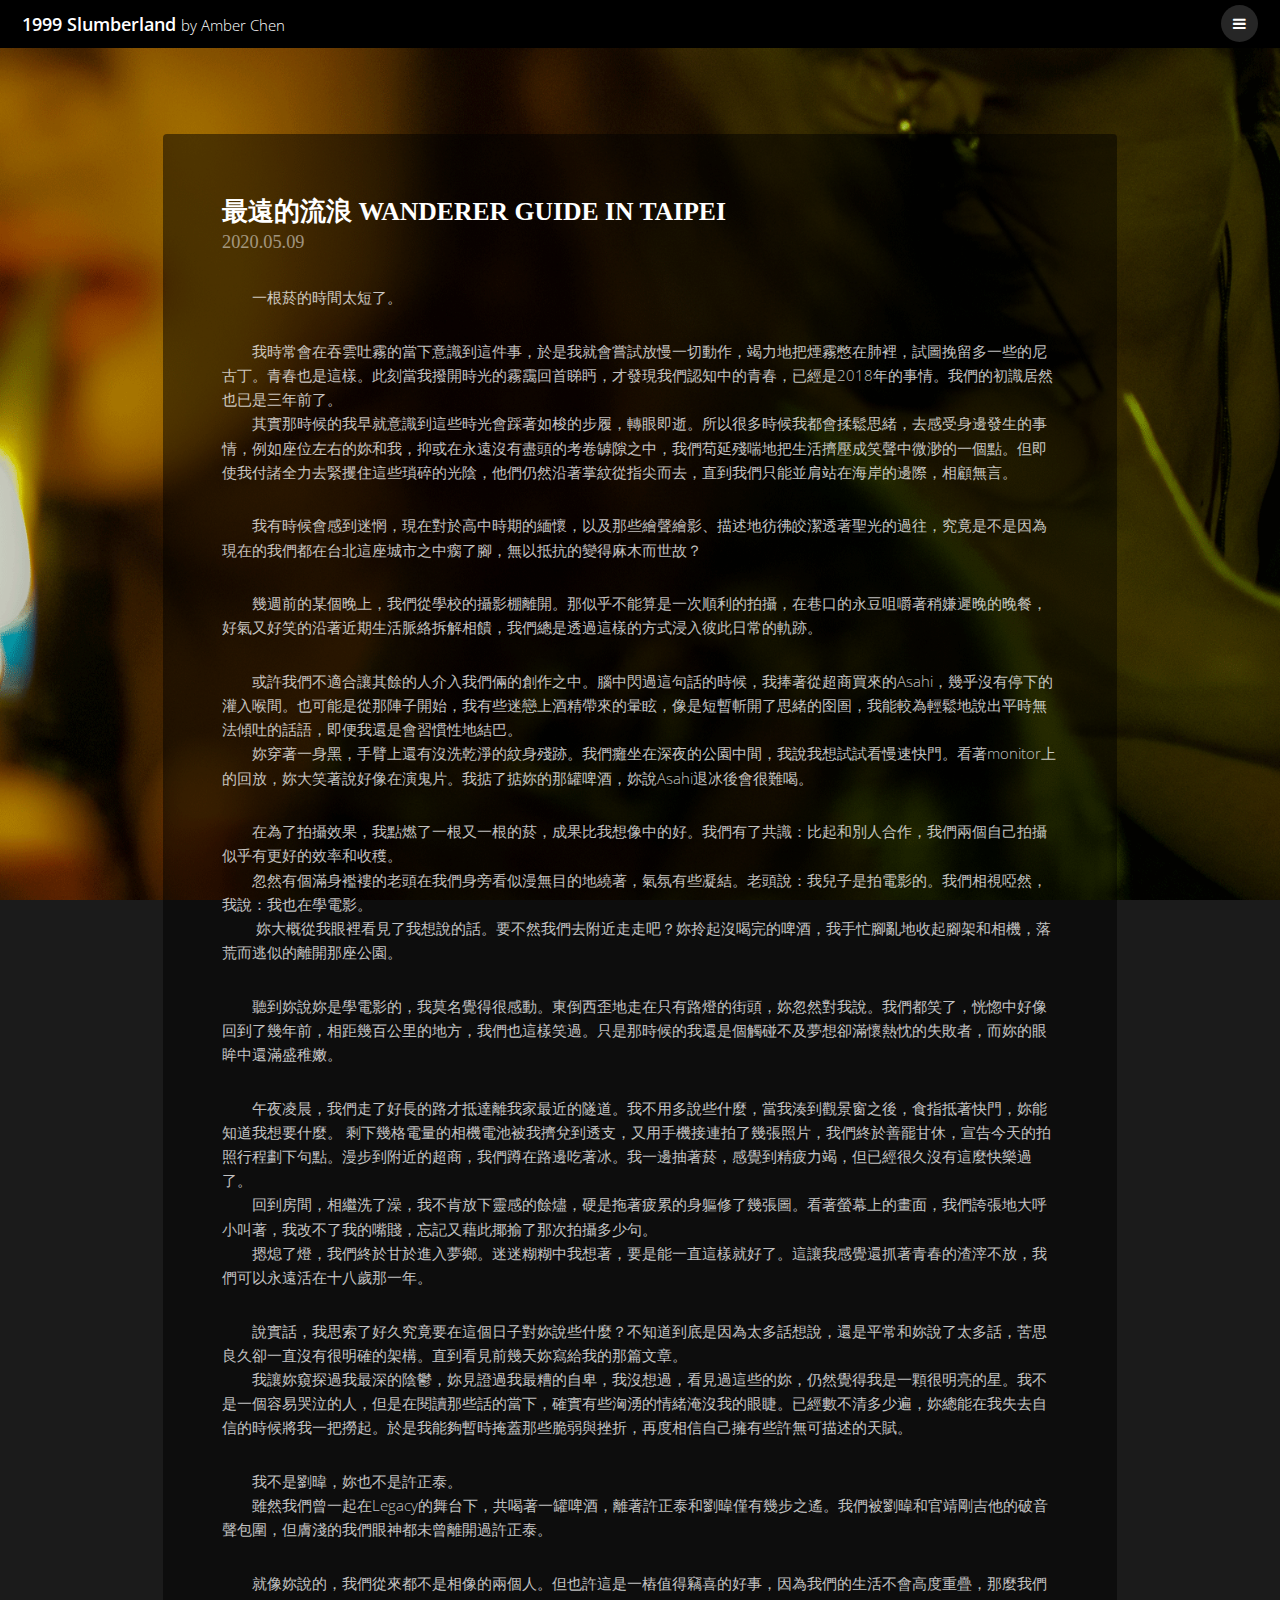
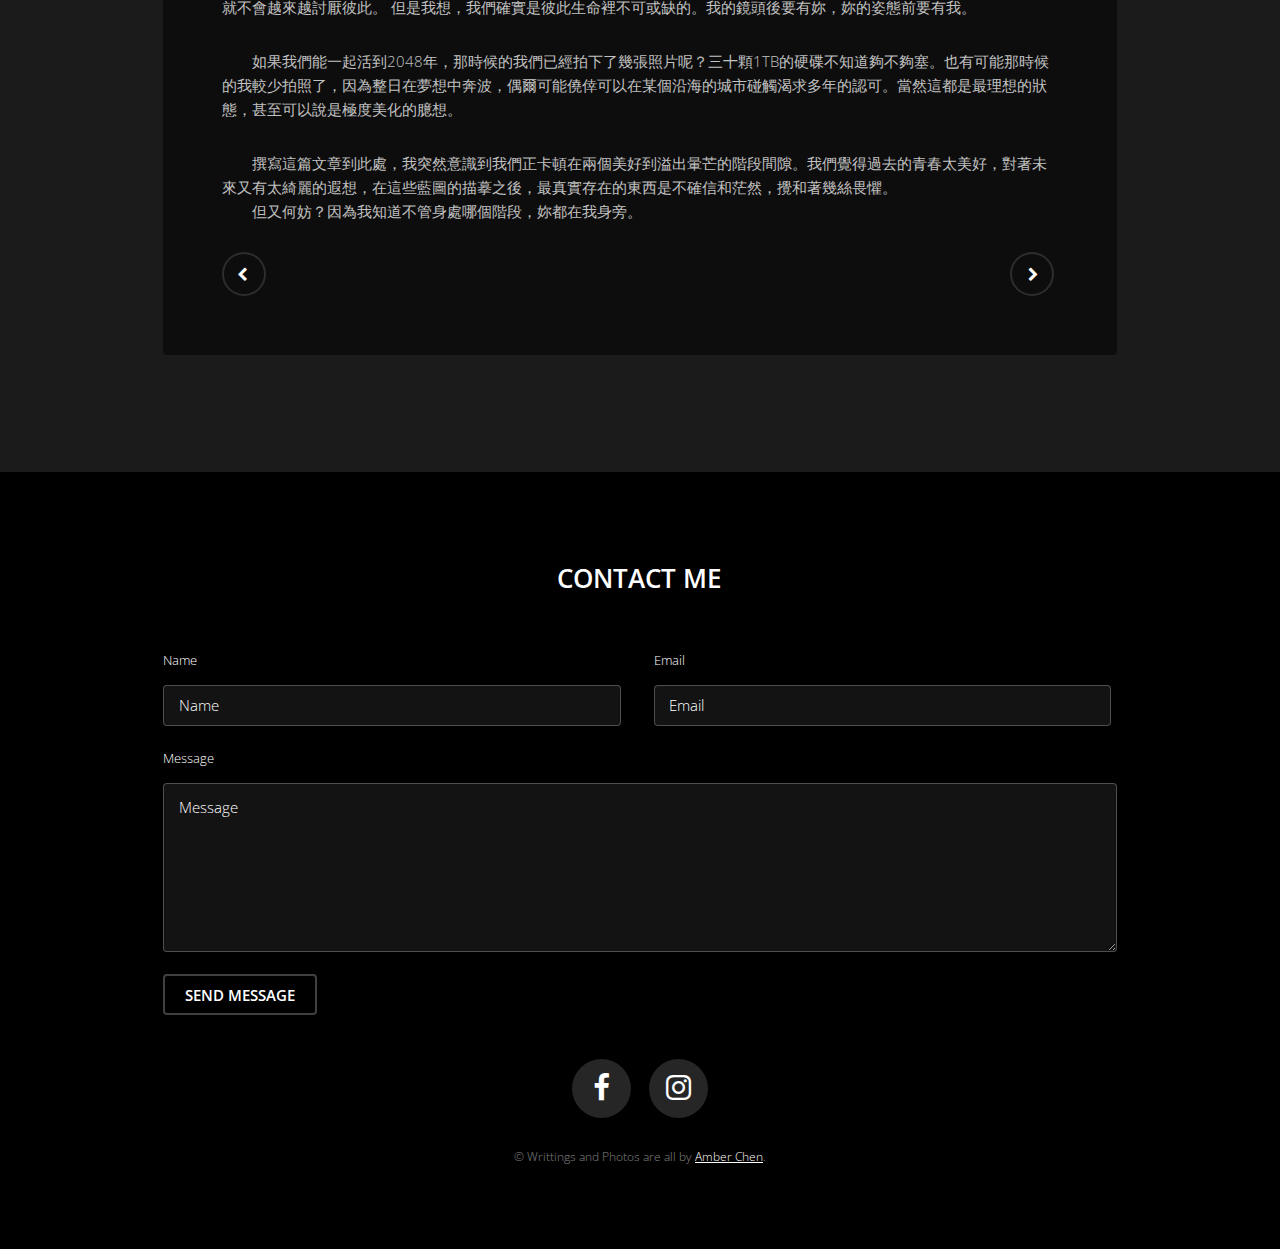
==== generic2.html @ b106631e "Add files via upload" ====
<!DOCTYPE HTML>
<!--
	Road Trip by TEMPLATED
	templated.co @templatedco
	Released for free under the Creative Commons Attribution 3.0 license (templated.co/license)
-->
<html>
	<head>
		<title>最遠的流浪  Wanderer Guide In Taipei - 1999 Slumberland</title>
		<meta charset="utf-8" />
		<meta name="viewport" content="width=device-width, initial-scale=1" />
		<link rel="stylesheet" href="assets/css/main.css" />
	</head>
	<body class="subpage">

		<!-- Header -->
			<header id="header" class="alt">
				<div class="logo"><a href="index.html">1999 Slumberland <span>by Amber Chen</span></a></div>
				<a href="#menu"><span>Menu</span></a>
			</header>

		<!-- Nav -->
			<nav id="menu">
				<ul class="links">
					<li><a href="index.html">Entrance</a></li>
					<li><a href="generic.html">Murmur</a></li>
					
				</ul>
			</nav>

		<!-- Content -->
		<!--
			Note: To show a background image, set the "data-bg" attribute below
			to the full filename of your image. This is used in each section to set
			the background image.
		-->
			<section id="post" class="wrapper bg-img" data-bg="banner5.jpg">
				<div class="inner">
					<article class="box">
						<header>
							<h2><font face="serif">最遠的流浪  Wanderer Guide In Taipei</font><br></h2>
							<p><font face="serif">2020.05.09</font><br></p>
						</header>
						<div class="content">
							<p>&emsp;&emsp;一根菸的時間太短了。<p>
								<p>&emsp;&emsp;我時常會在吞雲吐霧的當下意識到這件事，於是我就會嘗試放慢一切動作，竭力地把煙霧憋在肺裡，試圖挽留多一些的尼古丁。青春也是這樣。此刻當我撥開時光的霧靄回首睇眄，才發現我們認知中的青春，已經是2018年的事情。我們的初識居然也已是三年前了。
<br>
&emsp;&emsp;其實那時候的我早就意識到這些時光會踩著如梭的步履，轉眼即逝。所以很多時候我都會揉鬆思緒，去感受身邊發生的事情，例如座位左右的妳和我，抑或在永遠沒有盡頭的考卷罅隙之中，我們苟延殘喘地把生活擠壓成笑聲中微渺的一個點。但即使我付諸全力去緊攫住這些瑣碎的光陰，他們仍然沿著掌紋從指尖而去，直到我們只能並肩站在海岸的邊際，相顧無言。</p>

							<p>&emsp;&emsp;我有時候會感到迷惘，現在對於高中時期的緬懷，以及那些繪聲繪影、描述地彷彿皎潔透著聖光的過往，究竟是不是因為現在的我們都在台北這座城市之中瘸了腳，無以抵抗的變得麻木而世故？</p>

							<p>&emsp;&emsp;幾週前的某個晚上，我們從學校的攝影棚離開。那似乎不能算是一次順利的拍攝，在巷口的永豆咀嚼著稍嫌遲晚的晚餐，好氣又好笑的沿著近期生活脈絡拆解相饋，我們總是透過這樣的方式浸入彼此日常的軌跡。
</p>

							<p>&emsp;&emsp;或許我們不適合讓其餘的人介入我們倆的創作之中。腦中閃過這句話的時候，我捧著從超商買來的Asahi，幾乎沒有停下的灌入喉間。也可能是從那陣子開始，我有些迷戀上酒精帶來的暈眩，像是短暫斬開了思緒的囹圄，我能較為輕鬆地說出平時無法傾吐的話語，即便我還是會習慣性地結巴。<br>
&emsp;&emsp;妳穿著一身黑，手臂上還有沒洗乾淨的紋身殘跡。我們癱坐在深夜的公園中間，我說我想試試看慢速快門。看著monitor上的回放，妳大笑著說好像在演鬼片。我掂了掂妳的那罐啤酒，妳說Asahi退冰後會很難喝。</p>

							<p>&emsp;&emsp;在為了拍攝效果，我點燃了一根又一根的菸，成果比我想像中的好。我們有了共識：比起和別人合作，我們兩個自己拍攝似乎有更好的效率和收穫。<br>
&emsp;&emsp;忽然有個滿身襤褸的老頭在我們身旁看似漫無目的地繞著，氣氛有些凝結。老頭說：我兒子是拍電影的。我們相視啞然，我說：我也在學電影。<br>
&emsp;&emsp;
妳大概從我眼裡看見了我想說的話。要不然我們去附近走走吧？妳拎起沒喝完的啤酒，我手忙腳亂地收起腳架和相機，落荒而逃似的離開那座公園。</p>

<p>&emsp;&emsp;聽到妳說妳是學電影的，我莫名覺得很感動。東倒西歪地走在只有路燈的街頭，妳忽然對我說。我們都笑了，恍惚中好像回到了幾年前，相距幾百公里的地方，我們也這樣笑過。只是那時候的我還是個觸碰不及夢想卻滿懷熱忱的失敗者，而妳的眼眸中還滿盛稚嫩。</p>

<p>
&emsp;&emsp;午夜凌晨，我們走了好長的路才抵達離我家最近的隧道。我不用多說些什麼，當我湊到觀景窗之後，食指抵著快門，妳能知道我想要什麼。
剩下幾格電量的相機電池被我擠兌到透支，又用手機接連拍了幾張照片，我們終於善罷甘休，宣告今天的拍照行程劃下句點。漫步到附近的超商，我們蹲在路邊吃著冰。我一邊抽著菸，感覺到精疲力竭，但已經很久沒有這麼快樂過了。<br>
&emsp;&emsp;回到房間，相繼洗了澡，我不肯放下靈感的餘燼，硬是拖著疲累的身軀修了幾張圖。看著螢幕上的畫面，我們誇張地大呼小叫著，我改不了我的嘴賤，忘記又藉此揶揄了那次拍攝多少句。
<br>&emsp;&emsp;摁熄了燈，我們終於甘於進入夢鄉。迷迷糊糊中我想著，要是能一直這樣就好了。這讓我感覺還抓著青春的渣滓不放，我們可以永遠活在十八歲那一年。</p>

<p>
&emsp;&emsp;說實話，我思索了好久究竟要在這個日子對妳說些什麼？不知道到底是因為太多話想說，還是平常和妳說了太多話，苦思良久卻一直沒有很明確的架構。直到看見前幾天妳寫給我的那篇文章。
<br>&emsp;&emsp;我讓妳窺探過我最深的陰鬱，妳見證過我最糟的自卑，我沒想過，看見過這些的妳，仍然覺得我是一顆很明亮的星。我不是一個容易哭泣的人，但是在閱讀那些話的當下，確實有些洶湧的情緒淹沒我的眼睫。已經數不清多少遍，妳總能在我失去自信的時候將我一把撈起。於是我能夠暫時掩蓋那些脆弱與挫折，再度相信自己擁有些許無可描述的天賦。

<p>&emsp;&emsp;我不是劉暐，妳也不是許正泰。
<br>&emsp;&emsp;雖然我們曾一起在Legacy的舞台下，共喝著一罐啤酒，離著許正泰和劉暐僅有幾步之遙。我們被劉暐和官靖剛吉他的破音聲包圍，但膚淺的我們眼神都未曾離開過許正泰。</p>

<p>&emsp;&emsp;就像妳說的，我們從來都不是相像的兩個人。但也許這是一樁值得竊喜的好事，因為我們的生活不會高度重疊，那麼我們就不會越來越討厭彼此。
但是我想，我們確實是彼此生命裡不可或缺的。我的鏡頭後要有妳，妳的姿態前要有我。</p>

<p>&emsp;&emsp;如果我們能一起活到2048年，那時候的我們已經拍下了幾張照片呢？三十顆1TB的硬碟不知道夠不夠塞。也有可能那時候的我較少拍照了，因為整日在夢想中奔波，偶爾可能僥倖可以在某個沿海的城市碰觸渴求多年的認可。當然這都是最理想的狀態，甚至可以說是極度美化的臆想。</p>

<p>&emsp;&emsp;撰寫這篇文章到此處，我突然意識到我們正卡頓在兩個美好到溢出暈芒的階段間隙。我們覺得過去的青春太美好，對著未來又有太綺麗的遐想，在這些藍圖的描摹之後，最真實存在的東西是不確信和茫然，攪和著幾絲畏懼。
<br>&emsp;&emsp;但又何妨？因為我知道不管身處哪個階段，妳都在我身旁。</p>



						</div>
						<footer>
							<ul class="actions">
								<li><a href="#" class="button alt icon fa-chevron-left"><span class="label">Previous</span></a></li>
								<li><a href="#" class="button alt icon fa-chevron-right"><span class="label">Next</span></a></li>
							</ul>
						</footer>
					</article>
				</div>
			</section>

		<!-- Footer -->
			<footer id="footer">
				<div class="inner">

					<h2>Contact Me</h2>

					<form action="#" method="post">

						<div class="field half first">
							<label for="name">Name</label>
							<input name="name" id="name" type="text" placeholder="Name">
						</div>
						<div class="field half">
							<label for="email">Email</label>
							<input name="email" id="email" type="email" placeholder="Email">
						</div>
						<div class="field">
							<label for="message">Message</label>
							<textarea name="message" id="message" rows="6" placeholder="Message"></textarea>
						</div>
						<ul class="actions">
							<li><input value="Send Message" class="button alt" type="submit"></li>
						</ul>
					</form>

					<ul class="icons">
						<li><a href="https://www.facebook.com/ambrumycc/" class="icon round fa-facebook"><span class="label">Facebook</span></a></li>
						<li><a href="https://www.instagram.com/ambrumycc/?hl=zh-tw" class="icon round fa-instagram"><span class="label">Instagram</span></a></li>
					</ul>

					<div class="copyright">
						&copy; Writtings and Photos are all by <a href="https://www.instagram.com/ambrumycc/?hl=zh-tw"> Amber Chen</a>.
					</div>

				</div>
			</footer>

		<!-- Scripts -->
			<script src="assets/js/jquery.min.js"></script>
			<script src="assets/js/jquery.scrolly.min.js"></script>
			<script src="assets/js/jquery.scrollex.min.js"></script>
			<script src="assets/js/skel.min.js"></script>
			<script src="assets/js/util.js"></script>
			<script src="assets/js/main.js"></script>

	</body>
</html>
---- assets/css/main.css ----
@charset "UTF-8";
@import url(font-awesome.min.css);
@import url("https://fonts.googleapis.com/css?family=Lobster|Open+Sans:300,400,600,700,800");

/*
	Road Trip by TEMPLATED
	templated.co @templatedco
	Released for free under the Creative Commons Attribution 3.0 license (templated.co/license)
*/

/* Reset */

	html, body, div, span, applet, object, iframe, h1, h2, h3, h4, h5, h6, p, blockquote, pre, a, abbr, acronym, address, big, cite, code, del, dfn, em, img, ins, kbd, q, s, samp, small, strike, strong, sub, sup, tt, var, b, u, i, center, dl, dt, dd, ol, ul, li, fieldset, form, label, legend, table, caption, tbody, tfoot, thead, tr, th, td, article, aside, canvas, details, embed, figure, figcaption, footer, header, hgroup, menu, nav, output, ruby, section, summary, time, mark, audio, video {
		margin: 0;
		padding: 0;
		border: 0;
		font-size: 100%;
		font: inherit;
		vertical-align: baseline;
	}

	article, aside, details, figcaption, figure, footer, header, hgroup, menu, nav, section {
		display: block;
	}

	body {
		line-height: 1;
	}

	ol, ul {
		list-style: none;
	}

	blockquote, q {
		quotes: none;
	}

	blockquote:before, blockquote:after, q:before, q:after {
		content: '';
		content: none;
	}

	table {
		border-collapse: collapse;
		border-spacing: 0;
	}

	body {
		-webkit-text-size-adjust: none;
	}

/* Box Model */

	*, *:before, *:after {
		-moz-box-sizing: border-box;
		-webkit-box-sizing: border-box;
		box-sizing: border-box;
	}

/* Containers */

	.container {
		margin-left: auto;
		margin-right: auto;
	}

	.container.\31 25\25 {
		width: 100%;
		max-width: 100em;
		min-width: 80em;
	}

	.container.\37 5\25 {
		width: 60em;
	}

	.container.\35 0\25 {
		width: 40em;
	}

	.container.\32 5\25 {
		width: 20em;
	}

	.container {
		width: 80em;
	}

	@media screen and (max-width: 1680px) {

		.container.\31 25\25 {
			width: 100%;
			max-width: 100em;
			min-width: 80em;
		}

		.container.\37 5\25 {
			width: 60em;
		}

		.container.\35 0\25 {
			width: 40em;
		}

		.container.\32 5\25 {
			width: 20em;
		}

		.container {
			width: 80em;
		}

	}

	@media screen and (max-width: 1280px) {

		.container.\31 25\25 {
			width: 100%;
			max-width: 81.25em;
			min-width: 65em;
		}

		.container.\37 5\25 {
			width: 48.75em;
		}

		.container.\35 0\25 {
			width: 32.5em;
		}

		.container.\32 5\25 {
			width: 16.25em;
		}

		.container {
			width: 65em;
		}

	}

	@media screen and (max-width: 980px) {

		.container.\31 25\25 {
			width: 100%;
			max-width: 112.5%;
			min-width: 90%;
		}

		.container.\37 5\25 {
			width: 67.5%;
		}

		.container.\35 0\25 {
			width: 45%;
		}

		.container.\32 5\25 {
			width: 22.5%;
		}

		.container {
			width: 90%;
		}

	}

	@media screen and (max-width: 736px) {

		.container.\31 25\25 {
			width: 100%;
			max-width: 112.5%;
			min-width: 90%;
		}

		.container.\37 5\25 {
			width: 67.5%;
		}

		.container.\35 0\25 {
			width: 45%;
		}

		.container.\32 5\25 {
			width: 22.5%;
		}

		.container {
			width: 90% !important;
		}

	}

	@media screen and (max-width: 480px) {

		.container.\31 25\25 {
			width: 100%;
			max-width: 112.5%;
			min-width: 90%;
		}

		.container.\37 5\25 {
			width: 67.5%;
		}

		.container.\35 0\25 {
			width: 45%;
		}

		.container.\32 5\25 {
			width: 22.5%;
		}

		.container {
			width: 90% !important;
		}

	}

/* Grid */

	.row {
		border-bottom: solid 1px transparent;
		-moz-box-sizing: border-box;
		-webkit-box-sizing: border-box;
		box-sizing: border-box;
	}

	.row > * {
		float: left;
		-moz-box-sizing: border-box;
		-webkit-box-sizing: border-box;
		box-sizing: border-box;
	}

	.row:after, .row:before {
		content: '';
		display: block;
		clear: both;
		height: 0;
	}

	.row.uniform > * > :first-child {
		margin-top: 0;
	}

	.row.uniform > * > :last-child {
		margin-bottom: 0;
	}

	.row.\30 \25 > * {
		padding: 0 0 0 0em;
	}

	.row.\30 \25 {
		margin: 0 0 -1px 0em;
	}

	.row.uniform.\30 \25 > * {
		padding: 0em 0 0 0em;
	}

	.row.uniform.\30 \25 {
		margin: 0em 0 -1px 0em;
	}

	.row > * {
		padding: 0 0 0 2em;
	}

	.row {
		margin: 0 0 -1px -2em;
	}

	.row.uniform > * {
		padding: 2em 0 0 2em;
	}

	.row.uniform {
		margin: -2em 0 -1px -2em;
	}

	.row.\32 00\25 > * {
		padding: 0 0 0 4em;
	}

	.row.\32 00\25 {
		margin: 0 0 -1px -4em;
	}

	.row.uniform.\32 00\25 > * {
		padding: 4em 0 0 4em;
	}

	.row.uniform.\32 00\25 {
		margin: -4em 0 -1px -4em;
	}

	.row.\31 50\25 > * {
		padding: 0 0 0 3em;
	}

	.row.\31 50\25 {
		margin: 0 0 -1px -3em;
	}

	.row.uniform.\31 50\25 > * {
		padding: 3em 0 0 3em;
	}

	.row.uniform.\31 50\25 {
		margin: -3em 0 -1px -3em;
	}

	.row.\35 0\25 > * {
		padding: 0 0 0 1em;
	}

	.row.\35 0\25 {
		margin: 0 0 -1px -1em;
	}

	.row.uniform.\35 0\25 > * {
		padding: 1em 0 0 1em;
	}

	.row.uniform.\35 0\25 {
		margin: -1em 0 -1px -1em;
	}

	.row.\32 5\25 > * {
		padding: 0 0 0 0.5em;
	}

	.row.\32 5\25 {
		margin: 0 0 -1px -0.5em;
	}

	.row.uniform.\32 5\25 > * {
		padding: 0.5em 0 0 0.5em;
	}

	.row.uniform.\32 5\25 {
		margin: -0.5em 0 -1px -0.5em;
	}

	.\31 2u, .\31 2u\24 {
		width: 100%;
		clear: none;
		margin-left: 0;
	}

	.\31 1u, .\31 1u\24 {
		width: 91.6666666667%;
		clear: none;
		margin-left: 0;
	}

	.\31 0u, .\31 0u\24 {
		width: 83.3333333333%;
		clear: none;
		margin-left: 0;
	}

	.\39 u, .\39 u\24 {
		width: 75%;
		clear: none;
		margin-left: 0;
	}

	.\38 u, .\38 u\24 {
		width: 66.6666666667%;
		clear: none;
		margin-left: 0;
	}

	.\37 u, .\37 u\24 {
		width: 58.3333333333%;
		clear: none;
		margin-left: 0;
	}

	.\36 u, .\36 u\24 {
		width: 50%;
		clear: none;
		margin-left: 0;
	}

	.\35 u, .\35 u\24 {
		width: 41.6666666667%;
		clear: none;
		margin-left: 0;
	}

	.\34 u, .\34 u\24 {
		width: 33.3333333333%;
		clear: none;
		margin-left: 0;
	}

	.\33 u, .\33 u\24 {
		width: 25%;
		clear: none;
		margin-left: 0;
	}

	.\32 u, .\32 u\24 {
		width: 16.6666666667%;
		clear: none;
		margin-left: 0;
	}

	.\31 u, .\31 u\24 {
		width: 8.3333333333%;
		clear: none;
		margin-left: 0;
	}

	.\31 2u\24 + *,
	.\31 1u\24 + *,
	.\31 0u\24 + *,
	.\39 u\24 + *,
	.\38 u\24 + *,
	.\37 u\24 + *,
	.\36 u\24 + *,
	.\35 u\24 + *,
	.\34 u\24 + *,
	.\33 u\24 + *,
	.\32 u\24 + *,
	.\31 u\24 + * {
		clear: left;
	}

	.\-11u {
		margin-left: 91.66667%;
	}

	.\-10u {
		margin-left: 83.33333%;
	}

	.\-9u {
		margin-left: 75%;
	}

	.\-8u {
		margin-left: 66.66667%;
	}

	.\-7u {
		margin-left: 58.33333%;
	}

	.\-6u {
		margin-left: 50%;
	}

	.\-5u {
		margin-left: 41.66667%;
	}

	.\-4u {
		margin-left: 33.33333%;
	}

	.\-3u {
		margin-left: 25%;
	}

	.\-2u {
		margin-left: 16.66667%;
	}

	.\-1u {
		margin-left: 8.33333%;
	}

	@media screen and (max-width: 1680px) {

		.row > * {
			padding: 0 0 0 2em;
		}

		.row {
			margin: 0 0 -1px -2em;
		}

		.row.uniform > * {
			padding: 2em 0 0 2em;
		}

		.row.uniform {
			margin: -2em 0 -1px -2em;
		}

		.row.\32 00\25 > * {
			padding: 0 0 0 4em;
		}

		.row.\32 00\25 {
			margin: 0 0 -1px -4em;
		}

		.row.uniform.\32 00\25 > * {
			padding: 4em 0 0 4em;
		}

		.row.uniform.\32 00\25 {
			margin: -4em 0 -1px -4em;
		}

		.row.\31 50\25 > * {
			padding: 0 0 0 3em;
		}

		.row.\31 50\25 {
			margin: 0 0 -1px -3em;
		}

		.row.uniform.\31 50\25 > * {
			padding: 3em 0 0 3em;
		}

		.row.uniform.\31 50\25 {
			margin: -3em 0 -1px -3em;
		}

		.row.\35 0\25 > * {
			padding: 0 0 0 1em;
		}

		.row.\35 0\25 {
			margin: 0 0 -1px -1em;
		}

		.row.uniform.\35 0\25 > * {
			padding: 1em 0 0 1em;
		}

		.row.uniform.\35 0\25 {
			margin: -1em 0 -1px -1em;
		}

		.row.\32 5\25 > * {
			padding: 0 0 0 0.5em;
		}

		.row.\32 5\25 {
			margin: 0 0 -1px -0.5em;
		}

		.row.uniform.\32 5\25 > * {
			padding: 0.5em 0 0 0.5em;
		}

		.row.uniform.\32 5\25 {
			margin: -0.5em 0 -1px -0.5em;
		}

		.\31 2u\28xlarge\29, .\31 2u\24\28xlarge\29 {
			width: 100%;
			clear: none;
			margin-left: 0;
		}

		.\31 1u\28xlarge\29, .\31 1u\24\28xlarge\29 {
			width: 91.6666666667%;
			clear: none;
			margin-left: 0;
		}

		.\31 0u\28xlarge\29, .\31 0u\24\28xlarge\29 {
			width: 83.3333333333%;
			clear: none;
			margin-left: 0;
		}

		.\39 u\28xlarge\29, .\39 u\24\28xlarge\29 {
			width: 75%;
			clear: none;
			margin-left: 0;
		}

		.\38 u\28xlarge\29, .\38 u\24\28xlarge\29 {
			width: 66.6666666667%;
			clear: none;
			margin-left: 0;
		}

		.\37 u\28xlarge\29, .\37 u\24\28xlarge\29 {
			width: 58.3333333333%;
			clear: none;
			margin-left: 0;
		}

		.\36 u\28xlarge\29, .\36 u\24\28xlarge\29 {
			width: 50%;
			clear: none;
			margin-left: 0;
		}

		.\35 u\28xlarge\29, .\35 u\24\28xlarge\29 {
			width: 41.6666666667%;
			clear: none;
			margin-left: 0;
		}

		.\34 u\28xlarge\29, .\34 u\24\28xlarge\29 {
			width: 33.3333333333%;
			clear: none;
			margin-left: 0;
		}

		.\33 u\28xlarge\29, .\33 u\24\28xlarge\29 {
			width: 25%;
			clear: none;
			margin-left: 0;
		}

		.\32 u\28xlarge\29, .\32 u\24\28xlarge\29 {
			width: 16.6666666667%;
			clear: none;
			margin-left: 0;
		}

		.\31 u\28xlarge\29, .\31 u\24\28xlarge\29 {
			width: 8.3333333333%;
			clear: none;
			margin-left: 0;
		}

		.\31 2u\24\28xlarge\29 + *,
		.\31 1u\24\28xlarge\29 + *,
		.\31 0u\24\28xlarge\29 + *,
		.\39 u\24\28xlarge\29 + *,
		.\38 u\24\28xlarge\29 + *,
		.\37 u\24\28xlarge\29 + *,
		.\36 u\24\28xlarge\29 + *,
		.\35 u\24\28xlarge\29 + *,
		.\34 u\24\28xlarge\29 + *,
		.\33 u\24\28xlarge\29 + *,
		.\32 u\24\28xlarge\29 + *,
		.\31 u\24\28xlarge\29 + * {
			clear: left;
		}

		.\-11u\28xlarge\29 {
			margin-left: 91.66667%;
		}

		.\-10u\28xlarge\29 {
			margin-left: 83.33333%;
		}

		.\-9u\28xlarge\29 {
			margin-left: 75%;
		}

		.\-8u\28xlarge\29 {
			margin-left: 66.66667%;
		}

		.\-7u\28xlarge\29 {
			margin-left: 58.33333%;
		}

		.\-6u\28xlarge\29 {
			margin-left: 50%;
		}

		.\-5u\28xlarge\29 {
			margin-left: 41.66667%;
		}

		.\-4u\28xlarge\29 {
			margin-left: 33.33333%;
		}

		.\-3u\28xlarge\29 {
			margin-left: 25%;
		}

		.\-2u\28xlarge\29 {
			margin-left: 16.66667%;
		}

		.\-1u\28xlarge\29 {
			margin-left: 8.33333%;
		}

	}

	@media screen and (max-width: 1280px) {

		.row > * {
			padding: 0 0 0 1.5em;
		}

		.row {
			margin: 0 0 -1px -1.5em;
		}

		.row.uniform > * {
			padding: 1.5em 0 0 1.5em;
		}

		.row.uniform {
			margin: -1.5em 0 -1px -1.5em;
		}

		.row.\32 00\25 > * {
			padding: 0 0 0 3em;
		}

		.row.\32 00\25 {
			margin: 0 0 -1px -3em;
		}

		.row.uniform.\32 00\25 > * {
			padding: 3em 0 0 3em;
		}

		.row.uniform.\32 00\25 {
			margin: -3em 0 -1px -3em;
		}

		.row.\31 50\25 > * {
			padding: 0 0 0 2.25em;
		}

		.row.\31 50\25 {
			margin: 0 0 -1px -2.25em;
		}

		.row.uniform.\31 50\25 > * {
			padding: 2.25em 0 0 2.25em;
		}

		.row.uniform.\31 50\25 {
			margin: -2.25em 0 -1px -2.25em;
		}

		.row.\35 0\25 > * {
			padding: 0 0 0 0.75em;
		}

		.row.\35 0\25 {
			margin: 0 0 -1px -0.75em;
		}

		.row.uniform.\35 0\25 > * {
			padding: 0.75em 0 0 0.75em;
		}

		.row.uniform.\35 0\25 {
			margin: -0.75em 0 -1px -0.75em;
		}

		.row.\32 5\25 > * {
			padding: 0 0 0 0.375em;
		}

		.row.\32 5\25 {
			margin: 0 0 -1px -0.375em;
		}

		.row.uniform.\32 5\25 > * {
			padding: 0.375em 0 0 0.375em;
		}

		.row.uniform.\32 5\25 {
			margin: -0.375em 0 -1px -0.375em;
		}

		.\31 2u\28large\29, .\31 2u\24\28large\29 {
			width: 100%;
			clear: none;
			margin-left: 0;
		}

		.\31 1u\28large\29, .\31 1u\24\28large\29 {
			width: 91.6666666667%;
			clear: none;
			margin-left: 0;
		}

		.\31 0u\28large\29, .\31 0u\24\28large\29 {
			width: 83.3333333333%;
			clear: none;
			margin-left: 0;
		}

		.\39 u\28large\29, .\39 u\24\28large\29 {
			width: 75%;
			clear: none;
			margin-left: 0;
		}

		.\38 u\28large\29, .\38 u\24\28large\29 {
			width: 66.6666666667%;
			clear: none;
			margin-left: 0;
		}

		.\37 u\28large\29, .\37 u\24\28large\29 {
			width: 58.3333333333%;
			clear: none;
			margin-left: 0;
		}

		.\36 u\28large\29, .\36 u\24\28large\29 {
			width: 50%;
			clear: none;
			margin-left: 0;
		}

		.\35 u\28large\29, .\35 u\24\28large\29 {
			width: 41.6666666667%;
			clear: none;
			margin-left: 0;
		}

		.\34 u\28large\29, .\34 u\24\28large\29 {
			width: 33.3333333333%;
			clear: none;
			margin-left: 0;
		}

		.\33 u\28large\29, .\33 u\24\28large\29 {
			width: 25%;
			clear: none;
			margin-left: 0;
		}

		.\32 u\28large\29, .\32 u\24\28large\29 {
			width: 16.6666666667%;
			clear: none;
			margin-left: 0;
		}

		.\31 u\28large\29, .\31 u\24\28large\29 {
			width: 8.3333333333%;
			clear: none;
			margin-left: 0;
		}

		.\31 2u\24\28large\29 + *,
		.\31 1u\24\28large\29 + *,
		.\31 0u\24\28large\29 + *,
		.\39 u\24\28large\29 + *,
		.\38 u\24\28large\29 + *,
		.\37 u\24\28large\29 + *,
		.\36 u\24\28large\29 + *,
		.\35 u\24\28large\29 + *,
		.\34 u\24\28large\29 + *,
		.\33 u\24\28large\29 + *,
		.\32 u\24\28large\29 + *,
		.\31 u\24\28large\29 + * {
			clear: left;
		}

		.\-11u\28large\29 {
			margin-left: 91.66667%;
		}

		.\-10u\28large\29 {
			margin-left: 83.33333%;
		}

		.\-9u\28large\29 {
			margin-left: 75%;
		}

		.\-8u\28large\29 {
			margin-left: 66.66667%;
		}

		.\-7u\28large\29 {
			margin-left: 58.33333%;
		}

		.\-6u\28large\29 {
			margin-left: 50%;
		}

		.\-5u\28large\29 {
			margin-left: 41.66667%;
		}

		.\-4u\28large\29 {
			margin-left: 33.33333%;
		}

		.\-3u\28large\29 {
			margin-left: 25%;
		}

		.\-2u\28large\29 {
			margin-left: 16.66667%;
		}

		.\-1u\28large\29 {
			margin-left: 8.33333%;
		}

	}

	@media screen and (max-width: 980px) {

		.row > * {
			padding: 0 0 0 1.5em;
		}

		.row {
			margin: 0 0 -1px -1.5em;
		}

		.row.uniform > * {
			padding: 1.5em 0 0 1.5em;
		}

		.row.uniform {
			margin: -1.5em 0 -1px -1.5em;
		}

		.row.\32 00\25 > * {
			padding: 0 0 0 3em;
		}

		.row.\32 00\25 {
			margin: 0 0 -1px -3em;
		}

		.row.uniform.\32 00\25 > * {
			padding: 3em 0 0 3em;
		}

		.row.uniform.\32 00\25 {
			margin: -3em 0 -1px -3em;
		}

		.row.\31 50\25 > * {
			padding: 0 0 0 2.25em;
		}

		.row.\31 50\25 {
			margin: 0 0 -1px -2.25em;
		}

		.row.uniform.\31 50\25 > * {
			padding: 2.25em 0 0 2.25em;
		}

		.row.uniform.\31 50\25 {
			margin: -2.25em 0 -1px -2.25em;
		}

		.row.\35 0\25 > * {
			padding: 0 0 0 0.75em;
		}

		.row.\35 0\25 {
			margin: 0 0 -1px -0.75em;
		}

		.row.uniform.\35 0\25 > * {
			padding: 0.75em 0 0 0.75em;
		}

		.row.uniform.\35 0\25 {
			margin: -0.75em 0 -1px -0.75em;
		}

		.row.\32 5\25 > * {
			padding: 0 0 0 0.375em;
		}

		.row.\32 5\25 {
			margin: 0 0 -1px -0.375em;
		}

		.row.uniform.\32 5\25 > * {
			padding: 0.375em 0 0 0.375em;
		}

		.row.uniform.\32 5\25 {
			margin: -0.375em 0 -1px -0.375em;
		}

		.\31 2u\28medium\29, .\31 2u\24\28medium\29 {
			width: 100%;
			clear: none;
			margin-left: 0;
		}

		.\31 1u\28medium\29, .\31 1u\24\28medium\29 {
			width: 91.6666666667%;
			clear: none;
			margin-left: 0;
		}

		.\31 0u\28medium\29, .\31 0u\24\28medium\29 {
			width: 83.3333333333%;
			clear: none;
			margin-left: 0;
		}

		.\39 u\28medium\29, .\39 u\24\28medium\29 {
			width: 75%;
			clear: none;
			margin-left: 0;
		}

		.\38 u\28medium\29, .\38 u\24\28medium\29 {
			width: 66.6666666667%;
			clear: none;
			margin-left: 0;
		}

		.\37 u\28medium\29, .\37 u\24\28medium\29 {
			width: 58.3333333333%;
			clear: none;
			margin-left: 0;
		}

		.\36 u\28medium\29, .\36 u\24\28medium\29 {
			width: 50%;
			clear: none;
			margin-left: 0;
		}

		.\35 u\28medium\29, .\35 u\24\28medium\29 {
			width: 41.6666666667%;
			clear: none;
			margin-left: 0;
		}

		.\34 u\28medium\29, .\34 u\24\28medium\29 {
			width: 33.3333333333%;
			clear: none;
			margin-left: 0;
		}

		.\33 u\28medium\29, .\33 u\24\28medium\29 {
			width: 25%;
			clear: none;
			margin-left: 0;
		}

		.\32 u\28medium\29, .\32 u\24\28medium\29 {
			width: 16.6666666667%;
			clear: none;
			margin-left: 0;
		}

		.\31 u\28medium\29, .\31 u\24\28medium\29 {
			width: 8.3333333333%;
			clear: none;
			margin-left: 0;
		}

		.\31 2u\24\28medium\29 + *,
		.\31 1u\24\28medium\29 + *,
		.\31 0u\24\28medium\29 + *,
		.\39 u\24\28medium\29 + *,
		.\38 u\24\28medium\29 + *,
		.\37 u\24\28medium\29 + *,
		.\36 u\24\28medium\29 + *,
		.\35 u\24\28medium\29 + *,
		.\34 u\24\28medium\29 + *,
		.\33 u\24\28medium\29 + *,
		.\32 u\24\28medium\29 + *,
		.\31 u\24\28medium\29 + * {
			clear: left;
		}

		.\-11u\28medium\29 {
			margin-left: 91.66667%;
		}

		.\-10u\28medium\29 {
			margin-left: 83.33333%;
		}

		.\-9u\28medium\29 {
			margin-left: 75%;
		}

		.\-8u\28medium\29 {
			margin-left: 66.66667%;
		}

		.\-7u\28medium\29 {
			margin-left: 58.33333%;
		}

		.\-6u\28medium\29 {
			margin-left: 50%;
		}

		.\-5u\28medium\29 {
			margin-left: 41.66667%;
		}

		.\-4u\28medium\29 {
			margin-left: 33.33333%;
		}

		.\-3u\28medium\29 {
			margin-left: 25%;
		}

		.\-2u\28medium\29 {
			margin-left: 16.66667%;
		}

		.\-1u\28medium\29 {
			margin-left: 8.33333%;
		}

	}

	@media screen and (max-width: 736px) {

		.row > * {
			padding: 0 0 0 1.25em;
		}

		.row {
			margin: 0 0 -1px -1.25em;
		}

		.row.uniform > * {
			padding: 1.25em 0 0 1.25em;
		}

		.row.uniform {
			margin: -1.25em 0 -1px -1.25em;
		}

		.row.\32 00\25 > * {
			padding: 0 0 0 2.5em;
		}

		.row.\32 00\25 {
			margin: 0 0 -1px -2.5em;
		}

		.row.uniform.\32 00\25 > * {
			padding: 2.5em 0 0 2.5em;
		}

		.row.uniform.\32 00\25 {
			margin: -2.5em 0 -1px -2.5em;
		}

		.row.\31 50\25 > * {
			padding: 0 0 0 1.875em;
		}

		.row.\31 50\25 {
			margin: 0 0 -1px -1.875em;
		}

		.row.uniform.\31 50\25 > * {
			padding: 1.875em 0 0 1.875em;
		}

		.row.uniform.\31 50\25 {
			margin: -1.875em 0 -1px -1.875em;
		}

		.row.\35 0\25 > * {
			padding: 0 0 0 0.625em;
		}

		.row.\35 0\25 {
			margin: 0 0 -1px -0.625em;
		}

		.row.uniform.\35 0\25 > * {
			padding: 0.625em 0 0 0.625em;
		}

		.row.uniform.\35 0\25 {
			margin: -0.625em 0 -1px -0.625em;
		}

		.row.\32 5\25 > * {
			padding: 0 0 0 0.3125em;
		}

		.row.\32 5\25 {
			margin: 0 0 -1px -0.3125em;
		}

		.row.uniform.\32 5\25 > * {
			padding: 0.3125em 0 0 0.3125em;
		}

		.row.uniform.\32 5\25 {
			margin: -0.3125em 0 -1px -0.3125em;
		}

		.\31 2u\28small\29, .\31 2u\24\28small\29 {
			width: 100%;
			clear: none;
			margin-left: 0;
		}

		.\31 1u\28small\29, .\31 1u\24\28small\29 {
			width: 91.6666666667%;
			clear: none;
			margin-left: 0;
		}

		.\31 0u\28small\29, .\31 0u\24\28small\29 {
			width: 83.3333333333%;
			clear: none;
			margin-left: 0;
		}

		.\39 u\28small\29, .\39 u\24\28small\29 {
			width: 75%;
			clear: none;
			margin-left: 0;
		}

		.\38 u\28small\29, .\38 u\24\28small\29 {
			width: 66.6666666667%;
			clear: none;
			margin-left: 0;
		}

		.\37 u\28small\29, .\37 u\24\28small\29 {
			width: 58.3333333333%;
			clear: none;
			margin-left: 0;
		}

		.\36 u\28small\29, .\36 u\24\28small\29 {
			width: 50%;
			clear: none;
			margin-left: 0;
		}

		.\35 u\28small\29, .\35 u\24\28small\29 {
			width: 41.6666666667%;
			clear: none;
			margin-left: 0;
		}

		.\34 u\28small\29, .\34 u\24\28small\29 {
			width: 33.3333333333%;
			clear: none;
			margin-left: 0;
		}

		.\33 u\28small\29, .\33 u\24\28small\29 {
			width: 25%;
			clear: none;
			margin-left: 0;
		}

		.\32 u\28small\29, .\32 u\24\28small\29 {
			width: 16.6666666667%;
			clear: none;
			margin-left: 0;
		}

		.\31 u\28small\29, .\31 u\24\28small\29 {
			width: 8.3333333333%;
			clear: none;
			margin-left: 0;
		}

		.\31 2u\24\28small\29 + *,
		.\31 1u\24\28small\29 + *,
		.\31 0u\24\28small\29 + *,
		.\39 u\24\28small\29 + *,
		.\38 u\24\28small\29 + *,
		.\37 u\24\28small\29 + *,
		.\36 u\24\28small\29 + *,
		.\35 u\24\28small\29 + *,
		.\34 u\24\28small\29 + *,
		.\33 u\24\28small\29 + *,
		.\32 u\24\28small\29 + *,
		.\31 u\24\28small\29 + * {
			clear: left;
		}

		.\-11u\28small\29 {
			margin-left: 91.66667%;
		}

		.\-10u\28small\29 {
			margin-left: 83.33333%;
		}

		.\-9u\28small\29 {
			margin-left: 75%;
		}

		.\-8u\28small\29 {
			margin-left: 66.66667%;
		}

		.\-7u\28small\29 {
			margin-left: 58.33333%;
		}

		.\-6u\28small\29 {
			margin-left: 50%;
		}

		.\-5u\28small\29 {
			margin-left: 41.66667%;
		}

		.\-4u\28small\29 {
			margin-left: 33.33333%;
		}

		.\-3u\28small\29 {
			margin-left: 25%;
		}

		.\-2u\28small\29 {
			margin-left: 16.66667%;
		}

		.\-1u\28small\29 {
			margin-left: 8.33333%;
		}

	}

	@media screen and (max-width: 480px) {

		.row > * {
			padding: 0 0 0 1.25em;
		}

		.row {
			margin: 0 0 -1px -1.25em;
		}

		.row.uniform > * {
			padding: 1.25em 0 0 1.25em;
		}

		.row.uniform {
			margin: -1.25em 0 -1px -1.25em;
		}

		.row.\32 00\25 > * {
			padding: 0 0 0 2.5em;
		}

		.row.\32 00\25 {
			margin: 0 0 -1px -2.5em;
		}

		.row.uniform.\32 00\25 > * {
			padding: 2.5em 0 0 2.5em;
		}

		.row.uniform.\32 00\25 {
			margin: -2.5em 0 -1px -2.5em;
		}

		.row.\31 50\25 > * {
			padding: 0 0 0 1.875em;
		}

		.row.\31 50\25 {
			margin: 0 0 -1px -1.875em;
		}

		.row.uniform.\31 50\25 > * {
			padding: 1.875em 0 0 1.875em;
		}

		.row.uniform.\31 50\25 {
			margin: -1.875em 0 -1px -1.875em;
		}

		.row.\35 0\25 > * {
			padding: 0 0 0 0.625em;
		}

		.row.\35 0\25 {
			margin: 0 0 -1px -0.625em;
		}

		.row.uniform.\35 0\25 > * {
			padding: 0.625em 0 0 0.625em;
		}

		.row.uniform.\35 0\25 {
			margin: -0.625em 0 -1px -0.625em;
		}

		.row.\32 5\25 > * {
			padding: 0 0 0 0.3125em;
		}

		.row.\32 5\25 {
			margin: 0 0 -1px -0.3125em;
		}

		.row.uniform.\32 5\25 > * {
			padding: 0.3125em 0 0 0.3125em;
		}

		.row.uniform.\32 5\25 {
			margin: -0.3125em 0 -1px -0.3125em;
		}

		.\31 2u\28xsmall\29, .\31 2u\24\28xsmall\29 {
			width: 100%;
			clear: none;
			margin-left: 0;
		}

		.\31 1u\28xsmall\29, .\31 1u\24\28xsmall\29 {
			width: 91.6666666667%;
			clear: none;
			margin-left: 0;
		}

		.\31 0u\28xsmall\29, .\31 0u\24\28xsmall\29 {
			width: 83.3333333333%;
			clear: none;
			margin-left: 0;
		}

		.\39 u\28xsmall\29, .\39 u\24\28xsmall\29 {
			width: 75%;
			clear: none;
			margin-left: 0;
		}

		.\38 u\28xsmall\29, .\38 u\24\28xsmall\29 {
			width: 66.6666666667%;
			clear: none;
			margin-left: 0;
		}

		.\37 u\28xsmall\29, .\37 u\24\28xsmall\29 {
			width: 58.3333333333%;
			clear: none;
			margin-left: 0;
		}

		.\36 u\28xsmall\29, .\36 u\24\28xsmall\29 {
			width: 50%;
			clear: none;
			margin-left: 0;
		}

		.\35 u\28xsmall\29, .\35 u\24\28xsmall\29 {
			width: 41.6666666667%;
			clear: none;
			margin-left: 0;
		}

		.\34 u\28xsmall\29, .\34 u\24\28xsmall\29 {
			width: 33.3333333333%;
			clear: none;
			margin-left: 0;
		}

		.\33 u\28xsmall\29, .\33 u\24\28xsmall\29 {
			width: 25%;
			clear: none;
			margin-left: 0;
		}

		.\32 u\28xsmall\29, .\32 u\24\28xsmall\29 {
			width: 16.6666666667%;
			clear: none;
			margin-left: 0;
		}

		.\31 u\28xsmall\29, .\31 u\24\28xsmall\29 {
			width: 8.3333333333%;
			clear: none;
			margin-left: 0;
		}

		.\31 2u\24\28xsmall\29 + *,
		.\31 1u\24\28xsmall\29 + *,
		.\31 0u\24\28xsmall\29 + *,
		.\39 u\24\28xsmall\29 + *,
		.\38 u\24\28xsmall\29 + *,
		.\37 u\24\28xsmall\29 + *,
		.\36 u\24\28xsmall\29 + *,
		.\35 u\24\28xsmall\29 + *,
		.\34 u\24\28xsmall\29 + *,
		.\33 u\24\28xsmall\29 + *,
		.\32 u\24\28xsmall\29 + *,
		.\31 u\24\28xsmall\29 + * {
			clear: left;
		}

		.\-11u\28xsmall\29 {
			margin-left: 91.66667%;
		}

		.\-10u\28xsmall\29 {
			margin-left: 83.33333%;
		}

		.\-9u\28xsmall\29 {
			margin-left: 75%;
		}

		.\-8u\28xsmall\29 {
			margin-left: 66.66667%;
		}

		.\-7u\28xsmall\29 {
			margin-left: 58.33333%;
		}

		.\-6u\28xsmall\29 {
			margin-left: 50%;
		}

		.\-5u\28xsmall\29 {
			margin-left: 41.66667%;
		}

		.\-4u\28xsmall\29 {
			margin-left: 33.33333%;
		}

		.\-3u\28xsmall\29 {
			margin-left: 25%;
		}

		.\-2u\28xsmall\29 {
			margin-left: 16.66667%;
		}

		.\-1u\28xsmall\29 {
			margin-left: 8.33333%;
		}

	}

/* Basic */

	@-ms-viewport {
		width: device-width;
	}

	body {
		-ms-overflow-style: scrollbar;
	}

	@media screen and (max-width: 480px) {

		html, body {
			min-width: 320px;
		}

	}

	body {
		background: #1b1b1b;
	}

		body.is-loading *, body.is-loading *:before, body.is-loading *:after {
			-moz-animation: none !important;
			-webkit-animation: none !important;
			-ms-animation: none !important;
			animation: none !important;
			-moz-transition: none !important;
			-webkit-transition: none !important;
			-ms-transition: none !important;
			transition: none !important;
		}

	.inner {
		width: 60em;
	}

	@media screen and (max-width: 1280px) {

		.inner {
			width: 65em;
		}

	}

	@media screen and (max-width: 980px) {

		.inner {
			width: 80%;
		}

	}

	@media screen and (max-width: 736px) {

		.inner {
			width: 90%;
		}

	}

/* Type */

	body {
		background-color: #1b1b1b;
		color: rgba(255, 255, 255, 0.75);
	}

	body, input, select, textarea {
		font-family: "Open Sans", Arial, Helvetica, sans-serif;
		font-size: 13pt;
		font-weight: 300;
		line-height: 1.65;
	}

		@media screen and (max-width: 1680px) {

			body, input, select, textarea {
				font-size: 11pt;
			}

		}

		@media screen and (max-width: 1280px) {

			body, input, select, textarea {
				font-size: 11pt;
			}

		}

		@media screen and (max-width: 980px) {

			body, input, select, textarea {
				font-size: 12pt;
			}

		}

		@media screen and (max-width: 736px) {

			body, input, select, textarea {
				font-size: 12pt;
			}

		}

		@media screen and (max-width: 480px) {

			body, input, select, textarea {
				font-size: 12pt;
			}

		}

	a {
		text-decoration: underline;
	}

		a:hover {
			text-decoration: none;
		}

	strong, b {
		font-weight: 600;
	}

	em, i {
		font-style: italic;
	}

	p {
		margin: 0 0 2em 0;
	}

	h1, h2, h3, h4, h5, h6 {
		font-weight: 600;
		line-height: 1.5;
		margin: 0 0 1em 0;
		text-transform: uppercase;
	}

		h1 a, h2 a, h3 a, h4 a, h5 a, h6 a {
			color: inherit;
			text-decoration: none;
		}

	h2 {
		font-size: 1.75em;
	}

	h3 {
		font-size: 1.35em;
	}

	h4 {
		font-size: 1.1em;
	}

	h5 {
		font-size: 0.9em;
	}

	h6 {
		font-size: 0.7em;
	}

	sub {
		font-size: 0.8em;
		position: relative;
		top: 0.5em;
	}

	sup {
		font-size: 0.8em;
		position: relative;
		top: -0.5em;
	}

	blockquote {
		border-left: solid 4px;
		font-style: italic;
		margin: 0 0 2em 0;
		padding: 0.5em 0 0.5em 2em;
	}

	code {
		border-radius: 4px;
		border: solid 1px;
		font-family: "Courier New", monospace;
		font-size: 0.9em;
		margin: 0 0.25em;
		padding: 0.25em 0.65em;
	}

	pre {
		-webkit-overflow-scrolling: touch;
		font-family: "Courier New", monospace;
		font-size: 0.9em;
		margin: 0 0 2em 0;
	}

		pre code {
			display: block;
			line-height: 1.75;
			padding: 1em 1.5em;
			overflow-x: auto;
		}

	hr {
		border: 0;
		border-bottom: solid 1px;
		margin: 2em 0;
	}

		hr.major {
			margin: 3em 0;
		}

	.align-left {
		text-align: left;
	}

	.align-center {
		text-align: center;
	}

	.align-right {
		text-align: right;
	}

	input, select, textarea {
		color: #fff;
	}

	a {
		color: ##000000;
	}

	strong, b {
		color: #fff;
	}

	h1, h2, h3, h4, h5, h6 {
		color: #fff;
	}

	blockquote {
		border-left-color: rgba(144, 144, 144, 0.25);
	}

	code {
		background: rgba(144, 144, 144, 0.075);
		border-color: rgba(144, 144, 144, 0.25);
	}

	hr {
		border-bottom-color: rgba(144, 144, 144, 0.25);
	}

/* Box */

	.box {
		background: rgba(0, 0, 0, 0.5);
		border-radius: 4px;
		margin-bottom: 2em;
		overflow: hidden;
		padding: 4em;
	}

		.box > :last-child,
		.box > :last-child > :last-child,
		.box > :last-child > :last-child > :last-child {
			margin-bottom: 0;
		}

		.box header h2 {
			margin: 0 0 .5em 0;
			color: #FFF;
		}

		.box header p {
			color: rgba(255, 255, 255, 0.5);
		}

		.box.alt {
			border: 0;
			border-radius: 0;
			padding: 0;
		}

		@media screen and (max-width: 980px) {

			.box {
				padding: 3em;
			}

		}

		@media screen and (max-width: 736px) {

			.box {
				padding: 2em;
			}

		}

		@media screen and (max-width: 480px) {

			.box {
				padding: 1em;
			}

		}

/* Button */

	input[type="submit"],
	input[type="reset"],
	input[type="button"],
	button,
	.button {
		-moz-appearance: none;
		-webkit-appearance: none;
		-ms-appearance: none;
		appearance: none;
		-moz-transition: background-color 0.2s ease-in-out, color 0.2s ease-in-out;
		-webkit-transition: background-color 0.2s ease-in-out, color 0.2s ease-in-out;
		-ms-transition: background-color 0.2s ease-in-out, color 0.2s ease-in-out;
		transition: background-color 0.2s ease-in-out, color 0.2s ease-in-out;
		border-radius: 4px;
		border: 0;
		cursor: pointer;
		display: inline-block;
		font-weight: 600;
		height: 2.85em;
		line-height: 2.95em;
		padding: 0 1.5em;
		text-align: center;
		text-decoration: none;
		white-space: nowrap;
		text-transform: uppercase;
	}

		input[type="submit"].icon,
		input[type="reset"].icon,
		input[type="button"].icon,
		button.icon,
		.button.icon {
			padding-left: 1.35em;
		}

			input[type="submit"].icon:before,
			input[type="reset"].icon:before,
			input[type="button"].icon:before,
			button.icon:before,
			.button.icon:before {
				margin-right: 0.5em;
			}

		input[type="submit"].fit,
		input[type="reset"].fit,
		input[type="button"].fit,
		button.fit,
		.button.fit {
			display: block;
			margin: 0 0 1em 0;
			width: 100%;
		}

		input[type="submit"].small,
		input[type="reset"].small,
		input[type="button"].small,
		button.small,
		.button.small {
			font-size: 0.8em;
		}

		input[type="submit"].big,
		input[type="reset"].big,
		input[type="button"].big,
		button.big,
		.button.big {
			font-size: 1.35em;
		}

		input[type="submit"].disabled, input[type="submit"]:disabled,
		input[type="reset"].disabled,
		input[type="reset"]:disabled,
		input[type="button"].disabled,
		input[type="button"]:disabled,
		button.disabled,
		button:disabled,
		.button.disabled,
		.button:disabled {
			-moz-pointer-events: none;
			-webkit-pointer-events: none;
			-ms-pointer-events: none;
			pointer-events: none;
			opacity: 0.25;
		}

		@media screen and (max-width: 480px) {

			input[type="submit"],
			input[type="reset"],
			input[type="button"],
			button,
			.button {
				padding: 0;
			}

		}

	input[type="submit"],
	input[type="reset"],
	input[type="button"],
	button,
	.button {
		background-color: #5a5a5a;
		color: #ffffff !important;
	}

		input[type="submit"]:hover,
		input[type="reset"]:hover,
		input[type="button"]:hover,
		button:hover,
		.button:hover {
			background-color: #676767;
		}

		input[type="submit"]:active,
		input[type="reset"]:active,
		input[type="button"]:active,
		button:active,
		.button:active {
			background-color: #4d4d4d;
		}

		input[type="submit"].alt,
		input[type="reset"].alt,
		input[type="button"].alt,
		button.alt,
		.button.alt {
			background-color: transparent;
			box-shadow: inset 0 0 0 2px rgba(144, 144, 144, 0.25);
			color: #fff !important;
		}

			input[type="submit"].alt:hover,
			input[type="reset"].alt:hover,
			input[type="button"].alt:hover,
			button.alt:hover,
			.button.alt:hover {
				background-color: rgba(144, 144, 144, 0.075);
			}

			input[type="submit"].alt:active,
			input[type="reset"].alt:active,
			input[type="button"].alt:active,
			button.alt:active,
			.button.alt:active {
				background-color: rgba(144, 144, 144, 0.2);
			}

			input[type="submit"].alt.icon:before,
			input[type="reset"].alt.icon:before,
			input[type="button"].alt.icon:before,
			button.alt.icon:before,
			.button.alt.icon:before {
				color: rgba(255, 255, 255, 0.5);
			}

		input[type="submit"].special,
		input[type="reset"].special,
		input[type="button"].special,
		button.special,
		.button.special {
			background-color: #000000;
			color: #ffffff !important;
		}

			input[type="submit"].special:hover,
			input[type="reset"].special:hover,
			input[type="button"].special:hover,
			button.special:hover,
			.button.special:hover {
				background-color: #000000;
			}

			input[type="submit"].special:active,
			input[type="reset"].special:active,
			input[type="button"].special:active,
			button.special:active,
			.button.special:active {
				background-color: #f52f2f;
			}

/* Flex */

	.flex {
		display: -ms-flexbox;
		-ms-flex-pack: justify;
		display: -moz-flex;
		display: -webkit-flex;
		display: -ms-flex;
		display: flex;
		-moz-flex-wrap: wrap;
		-webkit-flex-wrap: wrap;
		-ms-flex-wrap: wrap;
		flex-wrap: wrap;
		-moz-justify-content: space-between;
		-webkit-justify-content: space-between;
		-ms-justify-content: space-between;
		justify-content: space-between;
	}

		.flex.flex-2, .flex.flex-3 {
			-moz-align-items: stretch;
			-webkit-align-items: stretch;
			-ms-align-items: stretch;
			align-items: stretch;
		}

			.flex.flex-2.center, .flex.flex-3.center {
				-moz-align-items: center;
				-webkit-align-items: center;
				-ms-align-items: center;
				align-items: center;
			}

		.flex.flex-2 .col {
			width: 48%;
		}

			.flex.flex-2 .col.col1 {
				width: 30%;
			}

			.flex.flex-2 .col.col2 {
				width: 66%;
			}

			@media screen and (max-width: 736px) {

				.flex.flex-2 .col.col1, .flex.flex-2 .col.col2 {
					width: 100%;
					margin-bottom: 2em;
				}

					.flex.flex-2 .col.col1 .image, .flex.flex-2 .col.col2 .image {
						max-width: 60%;
						margin: 0 auto 2em auto;
					}

			}

		.flex.flex-3 .col {
			width: 28%;
		}

			@media screen and (max-width: 736px) {

				.flex.flex-3 .col {
					width: 100%;
					margin-bottom: 2em;
				}

					.flex.flex-3 .col .image {
						max-width: 60%;
						margin: 0 auto 2em auto;
					}

			}

		.flex.flex-4 .col {
			width: 22%;
		}

		.flex.flex-tabs {
			-moz-flex-wrap: nowrap;
			-webkit-flex-wrap: nowrap;
			-ms-flex-wrap: nowrap;
			flex-wrap: nowrap;
		}

			.flex.flex-tabs ul {
				width: 20%;
			}

			.flex.flex-tabs .tabs {
				width: 77%;
			}

		@media screen and (max-width: 980px) {

			.flex.flex-4 .col {
				width: 48%;
			}

			.flex.flex-tabs ul {
				width: 30%;
			}

			.flex.flex-tabs .tabs {
				width: 67%;
			}

			.flex.flex-tabs .flex-3 .col {
				width: 48%;
			}

		}

		@media screen and (max-width: 736px) {

			.flex.flex-2 .col, .flex.flex-3 .col, .flex.flex-4 .col {
				width: 100%;
				-moz-order: 2;
				-webkit-order: 2;
				-ms-order: 2;
				order: 2;
			}

				.flex.flex-2 .col.first, .flex.flex-3 .col.first, .flex.flex-4 .col.first {
					-moz-order: 1;
					-webkit-order: 1;
					-ms-order: 1;
					order: 1;
				}

			.flex.flex-tabs {
				-moz-flex-wrap: wrap;
				-webkit-flex-wrap: wrap;
				-ms-flex-wrap: wrap;
				flex-wrap: wrap;
			}

				.flex.flex-tabs ul {
					width: 100%;
				}

				.flex.flex-tabs .tabs {
					width: 100%;
				}

				.flex.flex-tabs .flex-3 .col {
					width: 100%;
				}

		}

/* Form */

	form {
		margin: 0 0 2em 0;
	}

		form .field {
			margin-bottom: 1.5em;
		}

			form .field.half {
				display: inline-block;
				width: 48%;
			}

				form .field.half.first {
					margin-right: 3%;
				}

		@media screen and (max-width: 980px) {

			form .field.half {
				display: block;
				width: 100%;
			}

				form .field.half.first {
					margin-right: 0;
				}

		}

	label {
		display: block;
		font-size: 0.9em;
		font-weight: 300;
		margin: 0 0 1em 0;
	}

	input[type="text"],
	input[type="password"],
	input[type="email"],
	select,
	textarea {
		-moz-appearance: none;
		-webkit-appearance: none;
		-ms-appearance: none;
		appearance: none;
		border-radius: 4px;
		border: none;
		border: solid 1px;
		color: inherit;
		display: block;
		outline: 0;
		padding: 0 1em;
		text-decoration: none;
		width: 100%;
	}

		input[type="text"]:invalid,
		input[type="password"]:invalid,
		input[type="email"]:invalid,
		select:invalid,
		textarea:invalid {
			box-shadow: none;
		}

	.select-wrapper {
		text-decoration: none;
		display: block;
		position: relative;
	}

		.select-wrapper:before {
			-moz-osx-font-smoothing: grayscale;
			-webkit-font-smoothing: antialiased;
			font-family: FontAwesome;
			font-style: normal;
			font-weight: normal;
			text-transform: none !important;
		}

		.select-wrapper:before {
			content: '\f078';
			display: block;
			height: 2.75em;
			line-height: 2.75em;
			pointer-events: none;
			position: absolute;
			right: 0;
			text-align: center;
			top: 0;
			width: 2.75em;
		}

		.select-wrapper select::-ms-expand {
			display: none;
		}

	input[type="text"],
	input[type="password"],
	input[type="email"],
	select {
		height: 2.75em;
	}

	textarea {
		padding: 0.75em 1em;
	}

	input[type="checkbox"],
	input[type="radio"] {
		-moz-appearance: none;
		-webkit-appearance: none;
		-ms-appearance: none;
		appearance: none;
		display: block;
		float: left;
		margin-right: -2em;
		opacity: 0;
		width: 1em;
		z-index: -1;
	}

		input[type="checkbox"] + label,
		input[type="radio"] + label {
			text-decoration: none;
			cursor: pointer;
			display: inline-block;
			font-size: 1em;
			font-weight: 300;
			padding-left: 2.4em;
			padding-right: 0.75em;
			position: relative;
		}

			input[type="checkbox"] + label:before,
			input[type="radio"] + label:before {
				-moz-osx-font-smoothing: grayscale;
				-webkit-font-smoothing: antialiased;
				font-family: FontAwesome;
				font-style: normal;
				font-weight: normal;
				text-transform: none !important;
			}

			input[type="checkbox"] + label:before,
			input[type="radio"] + label:before {
				border-radius: 4px;
				border: solid 1px;
				content: '';
				display: inline-block;
				height: 1.65em;
				left: 0;
				line-height: 1.58125em;
				position: absolute;
				text-align: center;
				top: 0;
				width: 1.65em;
			}

		input[type="checkbox"]:checked + label:before,
		input[type="radio"]:checked + label:before {
			content: '\f00c';
		}

	input[type="checkbox"] + label:before {
		border-radius: 4px;
	}

	input[type="radio"] + label:before {
		border-radius: 100%;
	}

	::-webkit-input-placeholder {
		opacity: 1.0;
	}

	:-moz-placeholder {
		opacity: 1.0;
	}

	::-moz-placeholder {
		opacity: 1.0;
	}

	:-ms-input-placeholder {
		opacity: 1.0;
	}

	.formerize-placeholder {
		opacity: 1.0;
	}

	label {
		color: #fff;
	}

	input[type="text"],
	input[type="password"],
	input[type="email"],
	select,
	textarea {
		background: rgba(144, 144, 144, 0.075);
		border-color: rgba(144, 144, 144, 0.25);
	}

		input[type="text"]:focus,
		input[type="password"]:focus,
		input[type="email"]:focus,
		select:focus,
		textarea:focus {
			border-color: #F64747;
			box-shadow: 0 0 0 1px #F64747;
		}

	.select-wrapper:before {
		color: rgba(144, 144, 144, 0.25);
	}

	input[type="checkbox"] + label,
	input[type="radio"] + label {
		color: rgba(255, 255, 255, 0.75);
	}

		input[type="checkbox"] + label:before,
		input[type="radio"] + label:before {
			background: rgba(144, 144, 144, 0.075);
			border-color: rgba(144, 144, 144, 0.25);
		}

	input[type="checkbox"]:checked + label:before,
	input[type="radio"]:checked + label:before {
		background-color: #000000;
		border-color: #000000;
		color: #ffffff;
	}

	input[type="checkbox"]:focus + label:before,
	input[type="radio"]:focus + label:before {
		border-color: #F64747;
		box-shadow: 0 0 0 1px #F64747;
	}

	::-webkit-input-placeholder {
		color: rgba(255, 255, 255, 0.5) !important;
	}

	:-moz-placeholder {
		color: rgba(255, 255, 255, 0.5) !important;
	}

	::-moz-placeholder {
		color: rgba(255, 255, 255, 0.5) !important;
	}

	:-ms-input-placeholder {
		color: rgba(255, 255, 255, 0.5) !important;
	}

	.formerize-placeholder {
		color: rgba(255, 255, 255, 0.5) !important;
	}

/* Icon */

	.icon {
		text-decoration: none;
		border-bottom: none;
		position: relative;
	}

		.icon:before {
			-moz-osx-font-smoothing: grayscale;
			-webkit-font-smoothing: antialiased;
			font-family: FontAwesome;
			font-style: normal;
			font-weight: normal;
			text-transform: none !important;
		}

		.icon > .label {
			display: none;
		}

/* Image */

	.image {
		border-radius: 4px;
		border: 0;
		display: inline-block;
		position: relative;
	}

		.image img {
			border-radius: 4px;
			display: block;
		}

		.image.left, .image.right {
			max-width: 40%;
		}

			.image.left img, .image.right img {
				width: 100%;
			}

		.image.left {
			float: left;
			margin: 0 1.5em 1em 0;
			top: 0.25em;
		}

		.image.right {
			float: right;
			margin: 0 0 1em 1.5em;
			top: 0.25em;
		}

		.image.fit {
			display: block;
			margin: 0 0 2em 0;
			width: 100%;
		}

			.image.fit img {
				width: 100%;
			}

		.image.main {
			display: block;
			margin: 0 0 3em 0;
			width: 100%;
		}

			.image.main img {
				width: 100%;
			}

/* List */

	ol {
		list-style: decimal;
		margin: 0 0 2em 0;
		padding-left: 1.25em;
	}

		ol li {
			padding-left: 0.25em;
		}

	ul {
		list-style: disc;
		margin: 0 0 2em 0;
		padding-left: 1em;
	}

		ul li {
			padding-left: 0.5em;
		}

		ul.alt {
			list-style: none;
			padding-left: 0;
		}

			ul.alt li {
				border-top: solid 1px;
				padding: 0.5em 0;
			}

				ul.alt li:first-child {
					border-top: 0;
					padding-top: 0;
				}

		ul.icons {
			cursor: default;
			list-style: none;
			padding-left: 0;
		}

			ul.icons li {
				display: inline-block;
				padding: 0 1em 0 0;
			}

				ul.icons li:last-child {
					padding-right: 0;
				}

				ul.icons li .icon:before {
					font-size: 2em;
				}

		ul.actions {
			cursor: default;
			list-style: none;
			padding-left: 0;
		}

			ul.actions li {
				display: inline-block;
				padding: 0 1em 0 0;
				vertical-align: middle;
			}

				ul.actions li:last-child {
					padding-right: 0;
				}

			ul.actions.small li {
				padding: 0 0.5em 0 0;
			}

			ul.actions.vertical li {
				display: block;
				padding: 1em 0 0 0;
			}

				ul.actions.vertical li:first-child {
					padding-top: 0;
				}

				ul.actions.vertical li > * {
					margin-bottom: 0;
				}

			ul.actions.vertical.small li {
				padding: 0.5em 0 0 0;
			}

				ul.actions.vertical.small li:first-child {
					padding-top: 0;
				}

			ul.actions.fit {
				display: table;
				margin-left: -1em;
				padding: 0;
				table-layout: fixed;
				width: calc(100% + 1em);
			}

				ul.actions.fit li {
					display: table-cell;
					padding: 0 0 0 1em;
				}

					ul.actions.fit li > * {
						margin-bottom: 0;
					}

				ul.actions.fit.small {
					margin-left: -0.5em;
					width: calc(100% + 0.5em);
				}

					ul.actions.fit.small li {
						padding: 0 0 0 0.5em;
					}

			@media screen and (max-width: 480px) {

				ul.actions {
					margin: 0 0 2em 0;
				}

					ul.actions li {
						padding: 1em 0 0 0;
						display: block;
						text-align: center;
						width: 100%;
					}

						ul.actions li:first-child {
							padding-top: 0;
						}

						ul.actions li > * {
							width: 100%;
							margin: 0 !important;
						}

							ul.actions li > *.icon:before {
								margin-left: -2em;
							}

					ul.actions.small li {
						padding: 0.5em 0 0 0;
					}

						ul.actions.small li:first-child {
							padding-top: 0;
						}

			}

	dl {
		margin: 0 0 2em 0;
	}

		dl dt {
			display: block;
			font-weight: 600;
			margin: 0 0 1em 0;
		}

		dl dd {
			margin-left: 2em;
		}

	ul.alt li {
		border-top-color: rgba(144, 144, 144, 0.25);
	}

/* Section/Article */

	section.special, article.special {
		text-align: center;
	}

	header p {
		position: relative;
		margin: 0 0 1.5em 0;
	}

	header h2 + p {
		font-size: 1.25em;
		margin-top: -1em;
	}

	header h3 + p {
		font-size: 1.1em;
		margin-top: -0.8em;
	}

	header h4 + p,
	header h5 + p,
	header h6 + p {
		font-size: 0.9em;
		margin-top: -0.6em;
	}

	header p {
		color: rgba(255, 255, 255, 0.5);
	}

/* Table */

	.table-wrapper {
		-webkit-overflow-scrolling: touch;
		overflow-x: auto;
	}

	table {
		margin: 0 0 2em 0;
		width: 100%;
	}

		table tbody tr {
			border: solid 1px;
			border-left: 0;
			border-right: 0;
		}

		table td {
			padding: 0.75em 0.75em;
		}

		table th {
			font-size: 0.9em;
			font-weight: 600;
			padding: 0 0.75em 0.75em 0.75em;
			text-align: left;
		}

		table thead {
			border-bottom: solid 2px;
		}

		table tfoot {
			border-top: solid 2px;
		}

		table.alt {
			border-collapse: separate;
		}

			table.alt tbody tr td {
				border: solid 1px;
				border-left-width: 0;
				border-top-width: 0;
			}

				table.alt tbody tr td:first-child {
					border-left-width: 1px;
				}

			table.alt tbody tr:first-child td {
				border-top-width: 1px;
			}

			table.alt thead {
				border-bottom: 0;
			}

			table.alt tfoot {
				border-top: 0;
			}

	table tbody tr {
		border-color: rgba(144, 144, 144, 0.25);
	}

		table tbody tr:nth-child(2n + 1) {
			background-color: rgba(144, 144, 144, 0.075);
		}

	table th {
		color: #fff;
	}

	table thead {
		border-bottom-color: rgba(144, 144, 144, 0.25);
	}

	table tfoot {
		border-top-color: rgba(144, 144, 144, 0.25);
	}

	table.alt tbody tr td {
		border-color: rgba(144, 144, 144, 0.25);
	}

/* Wrapper */

	.wrapper {
		padding: 6em 0;
		position: relative;
	}

		.wrapper.style1 {
			background-color: #000000;
			color: #fdd1d1;
		}

			.wrapper.style1 input, .wrapper.style1 select, .wrapper.style1 textarea {
				color: #ffffff;
			}

			.wrapper.style1 a {
				color: #ffffff;
			}

			.wrapper.style1 strong, .wrapper.style1 b {
				color: #ffffff;
			}

			.wrapper.style1 h1, .wrapper.style1 h2, .wrapper.style1 h3, .wrapper.style1 h4, .wrapper.style1 h5, .wrapper.style1 h6 {
				color: #ffffff;
			}

			.wrapper.style1 blockquote {
				border-left-color: rgba(255, 255, 255, 0.25);
			}

			.wrapper.style1 code {
				background: rgba(255, 255, 255, 0.075);
				border-color: rgba(255, 255, 255, 0.25);
			}

			.wrapper.style1 hr {
				border-bottom-color: rgba(255, 255, 255, 0.25);
			}

			.wrapper.style1 input[type="submit"],
			.wrapper.style1 input[type="reset"],
			.wrapper.style1 input[type="button"],
			.wrapper.style1 button,
			.wrapper.style1 .button {
				background-color: #5a5a5a;
				color: #ffffff !important;
			}

				.wrapper.style1 input[type="submit"]:hover,
				.wrapper.style1 input[type="reset"]:hover,
				.wrapper.style1 input[type="button"]:hover,
				.wrapper.style1 button:hover,
				.wrapper.style1 .button:hover {
					background-color: #676767;
				}

				.wrapper.style1 input[type="submit"]:active,
				.wrapper.style1 input[type="reset"]:active,
				.wrapper.style1 input[type="button"]:active,
				.wrapper.style1 button:active,
				.wrapper.style1 .button:active {
					background-color: #4d4d4d;
				}

				.wrapper.style1 input[type="submit"].alt,
				.wrapper.style1 input[type="reset"].alt,
				.wrapper.style1 input[type="button"].alt,
				.wrapper.style1 button.alt,
				.wrapper.style1 .button.alt {
					background-color: transparent;
					box-shadow: inset 0 0 0 2px rgba(255, 255, 255, 0.25);
					color: #ffffff !important;
				}

					.wrapper.style1 input[type="submit"].alt:hover,
					.wrapper.style1 input[type="reset"].alt:hover,
					.wrapper.style1 input[type="button"].alt:hover,
					.wrapper.style1 button.alt:hover,
					.wrapper.style1 .button.alt:hover {
						background-color: rgba(255, 255, 255, 0.075);
					}

					.wrapper.style1 input[type="submit"].alt:active,
					.wrapper.style1 input[type="reset"].alt:active,
					.wrapper.style1 input[type="button"].alt:active,
					.wrapper.style1 button.alt:active,
					.wrapper.style1 .button.alt:active {
						background-color: rgba(255, 255, 255, 0.2);
					}

					.wrapper.style1 input[type="submit"].alt.icon:before,
					.wrapper.style1 input[type="reset"].alt.icon:before,
					.wrapper.style1 input[type="button"].alt.icon:before,
					.wrapper.style1 button.alt.icon:before,
					.wrapper.style1 .button.alt.icon:before {
						color: #fbb5b5;
					}

				.wrapper.style1 input[type="submit"].special,
				.wrapper.style1 input[type="reset"].special,
				.wrapper.style1 input[type="button"].special,
				.wrapper.style1 button.special,
				.wrapper.style1 .button.special {
					background-color: #ffffff;
					color: #000000 !important;
				}

			.wrapper.style1 label {
				color: #ffffff;
			}

			.wrapper.style1 input[type="text"],
			.wrapper.style1 input[type="password"],
			.wrapper.style1 input[type="email"],
			.wrapper.style1 select,
			.wrapper.style1 textarea {
				background: rgba(255, 255, 255, 0.075);
				border-color: rgba(255, 255, 255, 0.25);
			}

				.wrapper.style1 input[type="text"]:focus,
				.wrapper.style1 input[type="password"]:focus,
				.wrapper.style1 input[type="email"]:focus,
				.wrapper.style1 select:focus,
				.wrapper.style1 textarea:focus {
					border-color: #ffffff;
					box-shadow: 0 0 0 1px #ffffff;
				}

			.wrapper.style1 .select-wrapper:before {
				color: rgba(255, 255, 255, 0.25);
			}

			.wrapper.style1 input[type="checkbox"] + label,
			.wrapper.style1 input[type="radio"] + label {
				color: #fdd1d1;
			}

				.wrapper.style1 input[type="checkbox"] + label:before,
				.wrapper.style1 input[type="radio"] + label:before {
					background: rgba(255, 255, 255, 0.075);
					border-color: rgba(255, 255, 255, 0.25);
				}

			.wrapper.style1 input[type="checkbox"]:checked + label:before,
			.wrapper.style1 input[type="radio"]:checked + label:before {
				background-color: #ffffff;
				border-color: #ffffff;
				color: #F64747;
			}

			.wrapper.style1 input[type="checkbox"]:focus + label:before,
			.wrapper.style1 input[type="radio"]:focus + label:before {
				border-color: #ffffff;
				box-shadow: 0 0 0 1px #ffffff;
			}

			.wrapper.style1 ::-webkit-input-placeholder {
				color: #fbb5b5 !important;
			}

			.wrapper.style1 :-moz-placeholder {
				color: #fbb5b5 !important;
			}

			.wrapper.style1 ::-moz-placeholder {
				color: #fbb5b5 !important;
			}

			.wrapper.style1 :-ms-input-placeholder {
				color: #fbb5b5 !important;
			}

			.wrapper.style1 .formerize-placeholder {
				color: #fbb5b5 !important;
			}

			.wrapper.style1 ul.alt li {
				border-top-color: rgba(255, 255, 255, 0.25);
			}

			.wrapper.style1 header p {
				color: #fbb5b5;
			}

			.wrapper.style1 table tbody tr {
				border-color: rgba(255, 255, 255, 0.25);
			}

				.wrapper.style1 table tbody tr:nth-child(2n + 1) {
					background-color: rgba(255, 255, 255, 0.075);
				}

			.wrapper.style1 table th {
				color: #ffffff;
			}

			.wrapper.style1 table thead {
				border-bottom-color: rgba(255, 255, 255, 0.25);
			}

			.wrapper.style1 table tfoot {
				border-top-color: rgba(255, 255, 255, 0.25);
			}

			.wrapper.style1 table.alt tbody tr td {
				border-color: rgba(255, 255, 255, 0.25);
			}

		.wrapper.style2 {
			background-color: #5a5a5a;
			color: #d6d6d6;
		}

			.wrapper.style2 input, .wrapper.style2 select, .wrapper.style2 textarea {
				color: #ffffff;
			}

			.wrapper.style2 a {
				color: #F64747;
			}

			.wrapper.style2 strong, .wrapper.style2 b {
				color: #ffffff;
			}

			.wrapper.style2 h1, .wrapper.style2 h2, .wrapper.style2 h3, .wrapper.style2 h4, .wrapper.style2 h5, .wrapper.style2 h6 {
				color: #ffffff;
			}

			.wrapper.style2 blockquote {
				border-left-color: rgba(255, 255, 255, 0.15);
			}

			.wrapper.style2 code {
				background: rgba(255, 255, 255, 0.075);
				border-color: rgba(255, 255, 255, 0.15);
			}

			.wrapper.style2 hr {
				border-bottom-color: rgba(255, 255, 255, 0.15);
			}

			.wrapper.style2 input[type="submit"],
			.wrapper.style2 input[type="reset"],
			.wrapper.style2 input[type="button"],
			.wrapper.style2 button,
			.wrapper.style2 .button {
				background-color: #ffffff;
				color: #5a5a5a !important;
			}

				.wrapper.style2 input[type="submit"].alt,
				.wrapper.style2 input[type="reset"].alt,
				.wrapper.style2 input[type="button"].alt,
				.wrapper.style2 button.alt,
				.wrapper.style2 .button.alt {
					background-color: transparent;
					box-shadow: inset 0 0 0 2px rgba(255, 255, 255, 0.15);
					color: #ffffff !important;
				}

					.wrapper.style2 input[type="submit"].alt:hover,
					.wrapper.style2 input[type="reset"].alt:hover,
					.wrapper.style2 input[type="button"].alt:hover,
					.wrapper.style2 button.alt:hover,
					.wrapper.style2 .button.alt:hover {
						background-color: rgba(255, 255, 255, 0.075);
					}

					.wrapper.style2 input[type="submit"].alt:active,
					.wrapper.style2 input[type="reset"].alt:active,
					.wrapper.style2 input[type="button"].alt:active,
					.wrapper.style2 button.alt:active,
					.wrapper.style2 .button.alt:active {
						background-color: rgba(255, 255, 255, 0.2);
					}

					.wrapper.style2 input[type="submit"].alt.icon:before,
					.wrapper.style2 input[type="reset"].alt.icon:before,
					.wrapper.style2 input[type="button"].alt.icon:before,
					.wrapper.style2 button.alt.icon:before,
					.wrapper.style2 .button.alt.icon:before {
						color: #bdbdbd;
					}

				.wrapper.style2 input[type="submit"].special,
				.wrapper.style2 input[type="reset"].special,
				.wrapper.style2 input[type="button"].special,
				.wrapper.style2 button.special,
				.wrapper.style2 .button.special {
					background-color: #F64747;
					color: #ffffff !important;
				}

					.wrapper.style2 input[type="submit"].special:hover,
					.wrapper.style2 input[type="reset"].special:hover,
					.wrapper.style2 input[type="button"].special:hover,
					.wrapper.style2 button.special:hover,
					.wrapper.style2 .button.special:hover {
						background-color: #f75f5f;
					}

					.wrapper.style2 input[type="submit"].special:active,
					.wrapper.style2 input[type="reset"].special:active,
					.wrapper.style2 input[type="button"].special:active,
					.wrapper.style2 button.special:active,
					.wrapper.style2 .button.special:active {
						background-color: #f52f2f;
					}

			.wrapper.style2 label {
				color: #ffffff;
			}

			.wrapper.style2 input[type="text"],
			.wrapper.style2 input[type="password"],
			.wrapper.style2 input[type="email"],
			.wrapper.style2 select,
			.wrapper.style2 textarea {
				background: rgba(255, 255, 255, 0.075);
				border-color: rgba(255, 255, 255, 0.15);
			}

				.wrapper.style2 input[type="text"]:focus,
				.wrapper.style2 input[type="password"]:focus,
				.wrapper.style2 input[type="email"]:focus,
				.wrapper.style2 select:focus,
				.wrapper.style2 textarea:focus {
					border-color: #000000;
					box-shadow: 0 0 0 1px #F64747;
				}

			.wrapper.style2 .select-wrapper:before {
				color: rgba(255, 255, 255, 0.15);
			}

			.wrapper.style2 input[type="checkbox"] + label,
			.wrapper.style2 input[type="radio"] + label {
				color: #d6d6d6;
			}

				.wrapper.style2 input[type="checkbox"] + label:before,
				.wrapper.style2 input[type="radio"] + label:before {
					background: rgba(255, 255, 255, 0.075);
					border-color: rgba(255, 255, 255, 0.15);
				}

			.wrapper.style2 input[type="checkbox"]:checked + label:before,
			.wrapper.style2 input[type="radio"]:checked + label:before {
				background-color: #F64747;
				border-color: #F64747;
				color: #ffffff;
			}

			.wrapper.style2 input[type="checkbox"]:focus + label:before,
			.wrapper.style2 input[type="radio"]:focus + label:before {
				border-color: #F64747;
				box-shadow: 0 0 0 1px #F64747;
			}

			.wrapper.style2 ::-webkit-input-placeholder {
				color: #bdbdbd !important;
			}

			.wrapper.style2 :-moz-placeholder {
				color: #bdbdbd !important;
			}

			.wrapper.style2 ::-moz-placeholder {
				color: #bdbdbd !important;
			}

			.wrapper.style2 :-ms-input-placeholder {
				color: #bdbdbd !important;
			}

			.wrapper.style2 .formerize-placeholder {
				color: #bdbdbd !important;
			}

			.wrapper.style2 ul.alt li {
				border-top-color: rgba(255, 255, 255, 0.15);
			}

			.wrapper.style2 header p {
				color: #bdbdbd;
			}

			.wrapper.style2 table tbody tr {
				border-color: rgba(255, 255, 255, 0.15);
			}

				.wrapper.style2 table tbody tr:nth-child(2n + 1) {
					background-color: rgba(255, 255, 255, 0.075);
				}

			.wrapper.style2 table th {
				color: #ffffff;
			}

			.wrapper.style2 table thead {
				border-bottom-color: rgba(255, 255, 255, 0.15);
			}

			.wrapper.style2 table tfoot {
				border-top-color: rgba(255, 255, 255, 0.15);
			}

			.wrapper.style2 table.alt tbody tr td {
				border-color: rgba(255, 255, 255, 0.15);
			}

		@media screen and (max-width: 980px) {

			.wrapper {
				padding: 4em 0;
			}

		}

		@media screen and (max-width: 736px) {

			.wrapper {
				padding: 2em 0;
			}

		}

/* Header */

	body.subpage {
		padding-top: 3.125em;
	}

	@-moz-keyframes reveal-header {
		0% {
			top: -4em;
			opacity: 0;
		}

		100% {
			top: 0;
			opacity: 1;
		}
	}

	@-webkit-keyframes reveal-header {
		0% {
			top: -4em;
			opacity: 0;
		}

		100% {
			top: 0;
			opacity: 1;
		}
	}

	@-ms-keyframes reveal-header {
		0% {
			top: -4em;
			opacity: 0;
		}

		100% {
			top: 0;
			opacity: 1;
		}
	}

	@keyframes reveal-header {
		0% {
			top: -4em;
			opacity: 0;
		}

		100% {
			top: 0;
			opacity: 1;
		}
	}

	#header {
		background-color: transparent;
		color: #fdd1d1;
		cursor: default;
		height: 3.25em;
		left: 0;
		line-height: 3.25em;
		position: fixed;
		text-align: right;
		top: 1em;
		width: 100%;
		z-index: 10001;
		padding: 0 1.5em;
	}

		#header.alt {
			top: 0;
			background: #000000;
		}

		#header .logo {
			display: inline-block;
			height: inherit;
			left: 1.5em;
			line-height: inherit;
			margin: 0;
			padding: 0;
			position: absolute;
			top: 0;
		}

			#header .logo a {
				font-size: 1.25em;
				color: #fff;
				font-weight: 600;
				text-decoration: none;
			}

				#header .logo a:hover {
					color: #fff;
				}

			#header .logo span {
				font-weight: 300;
				font-size: .8em;
				color: #FFF;
			}

		#header > a {
			-moz-transition: color 0.2s ease-in-out;
			-webkit-transition: color 0.2s ease-in-out;
			-ms-transition: color 0.2s ease-in-out;
			transition: color 0.2s ease-in-out;
			display: inline-block;
			color: inherit;
			text-decoration: none;
		}

			#header > a[href="#menu"] {
				text-decoration: none;
				-webkit-tap-highlight-color: transparent;
				background: rgba(255, 255, 255, 0.15);
				border-radius: 100%;
				height: 2.5em;
				width: 2.5em;
				line-height: 2.5em;
				color: #FFF;
				text-align: center;
			}

				#header > a[href="#menu"]:before {
					content: "";
					-moz-osx-font-smoothing: grayscale;
					-webkit-font-smoothing: antialiased;
					font-family: FontAwesome;
					font-style: normal;
					font-weight: normal;
					text-transform: none !important;
				}

				#header > a[href="#menu"]:hover {
					color: rgba(255, 255, 255, 0.25);
					background: none;
					box-shadow: 0 0 0 1px rgba(255, 255, 255, 0.25);
				}

				#header > a[href="#menu"]:before {
					margin: 0;
				}

				#header > a[href="#menu"] span {
					display: none;
				}

			@media screen and (max-width: 736px) {

				#header > a {
					padding: 0 0.5em;
				}

			}

	@media screen and (max-width: 980px) {

		body.subpage {
			padding-top: 50px;
		}

		#header {
			height: 50px;
			line-height: 50px;
		}

			#header > h1 {
				left: 1em;
			}

				#header > h1 a {
					font-size: 1em;
				}

	}

	@media screen and (max-width: 480px) {

		#header {
			min-width: 320px;
			top: 0;
			font-size: .9em;
			background: rgba(0, 0, 0, 0.9);
		}

	}

/* Menu */

	#menu {
		-moz-transform: translateX(20em);
		-webkit-transform: translateX(20em);
		-ms-transform: translateX(20em);
		transform: translateX(20em);
		-moz-transition: -moz-transform 0.5s ease, box-shadow 0.5s ease, visibility 0.5s;
		-webkit-transition: -webkit-transform 0.5s ease, box-shadow 0.5s ease, visibility 0.5s;
		-ms-transition: -ms-transform 0.5s ease, box-shadow 0.5s ease, visibility 0.5s;
		transition: transform 0.5s ease, box-shadow 0.5s ease, visibility 0.5s;
		-webkit-overflow-scrolling: touch;
		background: #000000;
		box-shadow: none;
		color: #ffffff;
		height: 100%;
		max-width: 80%;
		overflow-y: auto;
		padding: 3em 2em;
		position: fixed;
		right: 0;
		top: 0;
		visibility: hidden;
		width: 20em;
		z-index: 10002;
	}

		#menu > ul {
			margin: 0 0 1em 0;
		}

			#menu > ul.links {
				list-style: none;
				padding: 0;
			}

				#menu > ul.links > li {
					padding: 0;
				}

					#menu > ul.links > li > a:not(.button) {
						border: 0;
						border-top: solid 1px rgba(255, 255, 255, 0.25);
						color: inherit;
						display: block;
						line-height: 3.5em;
						text-decoration: none;
					}

					#menu > ul.links > li > .button {
						display: block;
						margin: 0.5em 0 0 0;
					}

					#menu > ul.links > li:first-child > a:not(.button) {
						border-top: 0 !important;
					}

		#menu .close {
			text-decoration: none;
			-moz-transition: color 0.2s ease-in-out;
			-webkit-transition: color 0.2s ease-in-out;
			-ms-transition: color 0.2s ease-in-out;
			transition: color 0.2s ease-in-out;
			-webkit-tap-highlight-color: transparent;
			border: 0;
			color: #fbb5b5;
			cursor: pointer;
			display: block;
			height: 3.25em;
			line-height: 3.25em;
			padding-right: 1.25em;
			position: absolute;
			right: 0;
			text-align: right;
			top: 0;
			vertical-align: middle;
			width: 7em;
		}

			#menu .close:before {
				content: "";
				-moz-osx-font-smoothing: grayscale;
				-webkit-font-smoothing: antialiased;
				font-family: FontAwesome;
				font-style: normal;
				font-weight: normal;
				text-transform: none !important;
			}

			#menu .close:before {
				font-size: 1.25em;
			}

			#menu .close:hover {
				color: #ffffff;
			}

			@media screen and (max-width: 736px) {

				#menu .close {
					height: 4em;
					line-height: 4em;
				}

			}

		#menu.visible {
			-moz-transform: translateX(0);
			-webkit-transform: translateX(0);
			-ms-transform: translateX(0);
			transform: translateX(0);
			box-shadow: 0 0 1.5em 0 rgba(0, 0, 0, 0.2);
			visibility: visible;
		}

		@media screen and (max-width: 736px) {

			#menu {
				padding: 2.5em 1.75em;
			}

		}

/* Banner */

	#banner {
		display: -ms-flexbox;
		-ms-flex-pack: center;
		-ms-flex-align: center;
		padding: 8em 0 6em 0;
		-moz-align-items: center;
		-webkit-align-items: center;
		-ms-align-items: center;
		align-items: center;
		display: -moz-flex;
		display: -webkit-flex;
		display: -ms-flex;
		display: flex;
		-moz-justify-content: center;
		-webkit-justify-content: center;
		-ms-justify-content: center;
		justify-content: center;
		background-position: center;
		background-size: cover;
		background-repeat: no-repeat;
		background-attachment: fixed;
		border-top: 0;
		min-height: 100vh;
		height: 100vh;
		position: relative;
		text-align: center;
		overflow: hidden;
	}

		#banner .inner {
			-moz-transform: scale(1.0);
			-webkit-transform: scale(1.0);
			-ms-transform: scale(1.0);
			transform: scale(1.0);
			-moz-transition: opacity 1s ease, -moz-transform 1s ease;
			-webkit-transition: opacity 1s ease, -webkit-transform 1s ease;
			-ms-transition: opacity 1s ease, -ms-transform 1s ease;
			transition: opacity 1s ease, transform 1s ease;
			opacity: 1;
			position: relative;
			z-index: 2;
		}

		#banner h1 {
			font-size: 7em;
			line-height: 1.1;
			font-family: "Lobster", cursive;
			margin-bottom: .25em;
			color: rgba(255, 255, 255, 0.75);
			text-shadow: -2px -2px 0 rgba(0, 0, 0, 0.125);
			text-transform: none;
		}

		#banner p {
			color: rgba(255, 255, 255, 0.85);
			font-size: 1.75em;
		}

	@-moz-keyframes more {
		0% {
			bottom: -3em;
		}

		100% {
			bottom: 2em;
		}
	}

	@-webkit-keyframes more {
		0% {
			bottom: -3em;
		}

		100% {
			bottom: 2em;
		}
	}

	@-ms-keyframes more {
		0% {
			bottom: -3em;
		}

		100% {
			bottom: 2em;
		}
	}

	@keyframes more {
		0% {
			bottom: -3em;
		}

		100% {
			bottom: 2em;
		}
	}

		#banner .more {
			-moz-transition: height 0.2s ease;
			-webkit-transition: height 0.2s ease;
			-ms-transition: height 0.2s ease;
			transition: height 0.2s ease;
			-moz-animation: more 0.75s ease-out 3s forwards;
			-webkit-animation: more 0.75s ease-out 3s forwards;
			-ms-animation: more 0.75s ease-out 3s forwards;
			animation: more 0.75s ease-out 3s forwards;
			background-color: rgba(255, 255, 255, 0.15);
			border: 0;
			border-radius: 1em 1em 0 0;
			bottom: -3em;
			color: rgba(255, 255, 255, 0.75);
			display: block;
			height: 3em;
			left: 50%;
			margin-left: -1.5em;
			overflow: hidden;
			position: absolute;
			text-indent: 3em;
			white-space: nowrap;
			width: 3em;
			z-index: 2;
			border-radius: 100%;
			text-decoration: none;
		}

			#banner .more:before {
				-moz-osx-font-smoothing: grayscale;
				-webkit-font-smoothing: antialiased;
				font-family: FontAwesome;
				font-style: normal;
				font-weight: normal;
				text-transform: none !important;
			}

			#banner .more:hover {
				background: none;
				color: rgba(255, 255, 255, 0.5);
				box-shadow: 0 0 1px 0 rgba(255, 255, 255, 0.5);
			}

				#banner .more:hover:before {
					color: rgba(255, 255, 255, 0.5);
				}

			#banner .more:before {
				content: '\f107';
				color: #FFF;
				font-size: 2em;
				position: absolute;
				right: .425em;
				bottom: -.075em;
			}

		#banner:before {
			-moz-transition: opacity 3s ease;
			-webkit-transition: opacity 3s ease;
			-ms-transition: opacity 3s ease;
			transition: opacity 3s ease;
			-moz-transition-delay: 1.25s;
			-webkit-transition-delay: 1.25s;
			-ms-transition-delay: 1.25s;
			transition-delay: 1.25s;
			content: '';
			display: block;
			background-color: #000;
			height: 100%;
			left: 0;
			opacity: 0.45;
			position: absolute;
			top: 0;
			width: 100%;
			z-index: 1;
		}

		@media screen and (max-width: 980px) {

			#banner {
				font-size: .85em;
			}

				#banner br {
					display: none;
				}

		}

		@media screen and (max-width: 736px) {

			#banner {
				background-attachment: scroll;
				min-height: 0;
				padding: 8em 2em 4em 2em;
			}

				#banner h1 {
					font-size: 6em;
				}

		}

		@media screen and (max-width: 480px) {

			#banner h1 {
				font-size: 4em;
			}

			#banner .more {
				display: none;
			}

		}

		body.is-loading #banner .inner {
			-moz-transform: scale(0.99);
			-webkit-transform: scale(0.99);
			-ms-transform: scale(0.99);
			transform: scale(0.99);
			opacity: 0;
		}

		body.is-loading #banner:before {
			opacity: 1;
		}

/* Banner */

	#post {
		background-position: center;
		background-size: cover;
		background-repeat: no-repeat;
		background-attachment: fixed;
	}

		#post .inner {
			margin: 0 auto;
		}

		#post .button.icon {
			padding: 0;
			width: 3em;
			height: 3em;
			line-height: 3em;
			border-radius: 100%;
			text-align: center;
		}

			#post .button.icon:before {
				margin-right: 0;
				color: #FFF;
			}

			#post .button.icon.fa-chevron-left:before {
				margin-left: -3px;
			}

			#post .button.icon.fa-chevron-right:before {
				margin-left: 3px;
			}

		#post ul.actions li {
			width: 49.5%;
			margin: 0;
			padding: 0;
		}

			#post ul.actions li:first-child {
				text-align: left;
			}

			#post ul.actions li:last-child {
				text-align: right;
			}

		@media screen and (max-width: 736px) {

			#post {
				background-attachment: scroll;
				background-size: cover;
			}

				#post h2 {
					font-size: 1.5em;
				}

		}

		@media screen and (max-width: 480px) {

			#post ul.actions li {
				display: inline-block;
				width: 49%;
				margin: 0;
				padding: 0;
			}

		}

	.post {
		display: -ms-flexbox;
		-ms-flex-pack: center;
		-ms-flex-align: center;
		-moz-align-items: center;
		-webkit-align-items: center;
		-ms-align-items: center;
		align-items: center;
		display: -moz-flex;
		display: -webkit-flex;
		display: -ms-flex;
		display: flex;
		-moz-justify-content: center;
		-webkit-justify-content: center;
		-ms-justify-content: center;
		justify-content: center;
		background-position: center;
		background-size: cover;
		background-repeat: no-repeat;
		background-attachment: fixed;
		border-top: 0;
		min-height: 100vh;
		height: 100vh;
		position: relative;
		text-align: center;
		overflow: hidden;
	}

		.post .box {
			margin: 0;
		}

	@-moz-keyframes inner {
		0% {
			opacity: 0;
		}

		100% {
			opacity: 1;
		}
	}

	@-webkit-keyframes inner {
		0% {
			opacity: 0;
		}

		100% {
			opacity: 1;
		}
	}

	@-ms-keyframes inner {
		0% {
			opacity: 0;
		}

		100% {
			opacity: 1;
		}
	}

	@keyframes inner {
		0% {
			opacity: 0;
		}

		100% {
			opacity: 1;
		}
	}

		.post .inner {
			-moz-transform: scale(1.0);
			-webkit-transform: scale(1.0);
			-ms-transform: scale(1.0);
			transform: scale(1.0);
			-moz-transition: opacity 1.25s ease, -moz-transform 1s ease;
			-webkit-transition: opacity 1.25s ease, -webkit-transform 1s ease;
			-ms-transition: opacity 1.25s ease, -ms-transform 1s ease;
			transition: opacity 1.25s ease, transform 1s ease;
			opacity: 0;
			position: relative;
			z-index: 2;
		}

			.post .inner.current {
				opacity: 1;
			}

		.post:before {
			-moz-transition: opacity 3s ease;
			-webkit-transition: opacity 3s ease;
			-ms-transition: opacity 3s ease;
			transition: opacity 3s ease;
			-moz-transition-delay: 1.25s;
			-webkit-transition-delay: 1.25s;
			-ms-transition-delay: 1.25s;
			transition-delay: 1.25s;
			content: '';
			display: block;
			background-color: #000;
			height: 100%;
			left: 0;
			opacity: 0.45;
			position: absolute;
			top: 0;
			width: 100%;
			z-index: 1;
		}

	@-moz-keyframes more {
		0% {
			bottom: -3em;
		}

		100% {
			bottom: 2em;
		}
	}

	@-webkit-keyframes more {
		0% {
			bottom: -3em;
		}

		100% {
			bottom: 2em;
		}
	}

	@-ms-keyframes more {
		0% {
			bottom: -3em;
		}

		100% {
			bottom: 2em;
		}
	}

	@keyframes more {
		0% {
			bottom: -3em;
		}

		100% {
			bottom: 2em;
		}
	}

		.post .more {
			background-color: rgba(255, 255, 255, 0.15);
			border: 0;
			border-radius: 1em 1em 0 0;
			bottom: -3em;
			color: rgba(255, 255, 255, 0.75);
			display: block;
			height: 3em;
			left: 50%;
			margin-left: -1.5em;
			overflow: hidden;
			position: absolute;
			text-indent: 3em;
			white-space: nowrap;
			width: 3em;
			z-index: 2;
			border-radius: 100%;
			text-decoration: none;
		}

			.post .more:before {
				-moz-osx-font-smoothing: grayscale;
				-webkit-font-smoothing: antialiased;
				font-family: FontAwesome;
				font-style: normal;
				font-weight: normal;
				text-transform: none !important;
			}

			.post .more.current {
				-moz-transition: height 0.2s ease;
				-webkit-transition: height 0.2s ease;
				-ms-transition: height 0.2s ease;
				transition: height 0.2s ease;
				-moz-animation: more 0.75s ease-out 2s forwards;
				-webkit-animation: more 0.75s ease-out 2s forwards;
				-ms-animation: more 0.75s ease-out 2s forwards;
				animation: more 0.75s ease-out 2s forwards;
			}

			.post .more:hover {
				background: none;
				color: rgba(255, 255, 255, 0.5);
				box-shadow: 0 0 1px 0 rgba(255, 255, 255, 0.5);
			}

				.post .more:hover:before {
					color: rgba(255, 255, 255, 0.5);
				}

			.post .more:before {
				content: '\f107';
				color: #FFF;
				font-size: 2em;
				position: absolute;
				right: .425em;
				bottom: -.075em;
			}

		@media screen and (max-width: 980px) {

			@-moz-keyframes more {
				0% {
					bottom: -3em;
				}

				100% {
					bottom: 1.5em;
				}

		}

			@-webkit-keyframes more {
				0% {
					bottom: -3em;
				}

				100% {
					bottom: 1.5em;
				}
			}

			@-ms-keyframes more {
				0% {
					bottom: -3em;
				}

				100% {
					bottom: 1.5em;
				}
			}

			@keyframes more {
				0% {
					bottom: -3em;
				}

				100% {
					bottom: 1.5em;
				}
			} }

		@media screen and (max-width: 736px) {

			.post {
				min-height: 0;
				height: auto;
				background-attachment: scroll;
			}

				.post h2 {
					font-size: 1.5em;
				}

		}

		@media screen and (max-width: 480px) {

			.post h2 {
				font-size: 1.25em;
			}

			.post .more {
				display: none;
			}

			.post .button {
				width: 100%;
			}

		}

/* Main */

	#main {
		padding: 4em 0 2em 0;
	}

		@media screen and (max-width: 736px) {

			#main {
				padding: 3em 0 1em 0;
			}

		}

/* Footer */

	#footer {
		background-color: #F64747;
		color: #fdd1d1;
		padding: 6em 0 4em 0;
		background: #000000;
	}

		#footer input, #footer select, #footer textarea {
			color: #ffffff;
		}

		#footer a {
			color: #ffffff;
		}

		#footer strong, #footer b {
			color: #ffffff;
		}

		#footer h1, #footer h2, #footer h3, #footer h4, #footer h5, #footer h6 {
			color: #ffffff;
		}

		#footer blockquote {
			border-left-color: rgba(255, 255, 255, 0.25);
		}

		#footer code {
			background: rgba(255, 255, 255, 0.075);
			border-color: rgba(255, 255, 255, 0.25);
		}

		#footer hr {
			border-bottom-color: rgba(255, 255, 255, 0.25);
		}

		#footer input[type="submit"],
		#footer input[type="reset"],
		#footer input[type="button"],
		#footer button,
		#footer .button {
			background-color: #5a5a5a;
			color: #ffffff !important;
		}

			#footer input[type="submit"]:hover,
			#footer input[type="reset"]:hover,
			#footer input[type="button"]:hover,
			#footer button:hover,
			#footer .button:hover {
				background-color: #000000;
			}

			#footer input[type="submit"]:active,
			#footer input[type="reset"]:active,
			#footer input[type="button"]:active,
			#footer button:active,
			#footer .button:active {
				background-color: #000000;
			}

			#footer input[type="submit"].alt,
			#footer input[type="reset"].alt,
			#footer input[type="button"].alt,
			#footer button.alt,
			#footer .button.alt {
				background-color: transparent;
				box-shadow: inset 0 0 0 2px rgba(255, 255, 255, 0.25);
				color: #ffffff !important;
			}

				#footer input[type="submit"].alt:hover,
				#footer input[type="reset"].alt:hover,
				#footer input[type="button"].alt:hover,
				#footer button.alt:hover,
				#footer .button.alt:hover {
					background-color: rgba(255, 255, 255, 0.075);
				}

				#footer input[type="submit"].alt:active,
				#footer input[type="reset"].alt:active,
				#footer input[type="button"].alt:active,
				#footer button.alt:active,
				#footer .button.alt:active {
					background-color: rgba(255, 255, 255, 0.2);
				}

				#footer input[type="submit"].alt.icon:before,
				#footer input[type="reset"].alt.icon:before,
				#footer input[type="button"].alt.icon:before,
				#footer button.alt.icon:before,
				#footer .button.alt.icon:before {
					color: #000000;
				}

			#footer input[type="submit"].special,
			#footer input[type="reset"].special,
			#footer input[type="button"].special,
			#footer button.special,
			#footer .button.special {
				background-color: #ffffff;
				color: #000000 !important;
			}

		#footer label {
			color: #ffffff;
		}

		#footer input[type="text"],
		#footer input[type="password"],
		#footer input[type="email"],
		#footer select,
		#footer textarea {
			background: rgba(255, 255, 255, 0.075);
			border-color: rgba(255, 255, 255, 0.25);
		}

			#footer input[type="text"]:focus,
			#footer input[type="password"]:focus,
			#footer input[type="email"]:focus,
			#footer select:focus,
			#footer textarea:focus {
				border-color: #ffffff;
				box-shadow: 0 0 0 1px #ffffff;
			}

		#footer .select-wrapper:before {
			color: rgba(255, 255, 255, 0.25);
		}

		#footer input[type="checkbox"] + label,
		#footer input[type="radio"] + label {
			color: #fff;
		}

			#footer input[type="checkbox"] + label:before,
			#footer input[type="radio"] + label:before {
				background: rgba(255, 255, 255, 0.075);
				border-color: rgba(255, 255, 255, 0.25);
			}

		#footer input[type="checkbox"]:checked + label:before,
		#footer input[type="radio"]:checked + label:before {
			background-color: #ffffff;
			border-color: #ffffff;
			color: #fff;
		}

		#footer input[type="checkbox"]:focus + label:before,
		#footer input[type="radio"]:focus + label:before {
			border-color: #ffffff;
			box-shadow: 0 0 0 1px #ffffff;
		}

		#footer ::-webkit-input-placeholder {
			color: #fff !important;
		}

		#footer :-moz-placeholder {
			color: #fbb5b5 !important;
		}

		#footer ::-moz-placeholder {
			color: #fbb5b5 !important;
		}

		#footer :-ms-input-placeholder {
			color: #fbb5b5 !important;
		}

		#footer .formerize-placeholder {
			color: #fbb5b5 !important;
		}

		#footer ul.alt li {
			border-top-color: rgba(255, 255, 255, 0.25);
		}

		#footer header p {
			color: #fbb5b5;
		}

		#footer table tbody tr {
			border-color: rgba(255, 255, 255, 0.25);
		}

			#footer table tbody tr:nth-child(2n + 1) {
				background-color: rgba(255, 255, 255, 0.075);
			}

		#footer table th {
			color: #ffffff;
		}

		#footer table thead {
			border-bottom-color: rgba(255, 255, 255, 0.25);
		}

		#footer table tfoot {
			border-top-color: rgba(255, 255, 255, 0.25);
		}

		#footer table.alt tbody tr td {
			border-color: rgba(255, 255, 255, 0.25);
		}

		#footer .inner {
			margin: 0 auto;
		}

		#footer h2 {
			margin-bottom: 2em;
			text-align: center;
		}

		#footer .icons {
			text-align: center;
			padding-top: 1em;
		}

		#footer .copyright {
			color: rgba(255, 255, 255, 0.5);
			font-size: 0.8em;
			margin: 0 0 2em 0;
			padding: 0;
			text-align: center;
		}

		#footer .icon.round {
			display: block;
			background: rgba(255, 255, 255, 0.15);
			border-radius: 100%;
			height: 4em;
			width: 4em;
			line-height: 4em;
			color: #FFF;
		}

			#footer .icon.round:hover {
				color: rgba(255, 255, 255, 0.25);
				background: none;
				box-shadow: 0 0 0 1px rgba(255, 255, 255, 0.25);
			}

		@media screen and (max-width: 736px) {

			#footer {
				padding: 3em 0 1em 0;
			}

		}
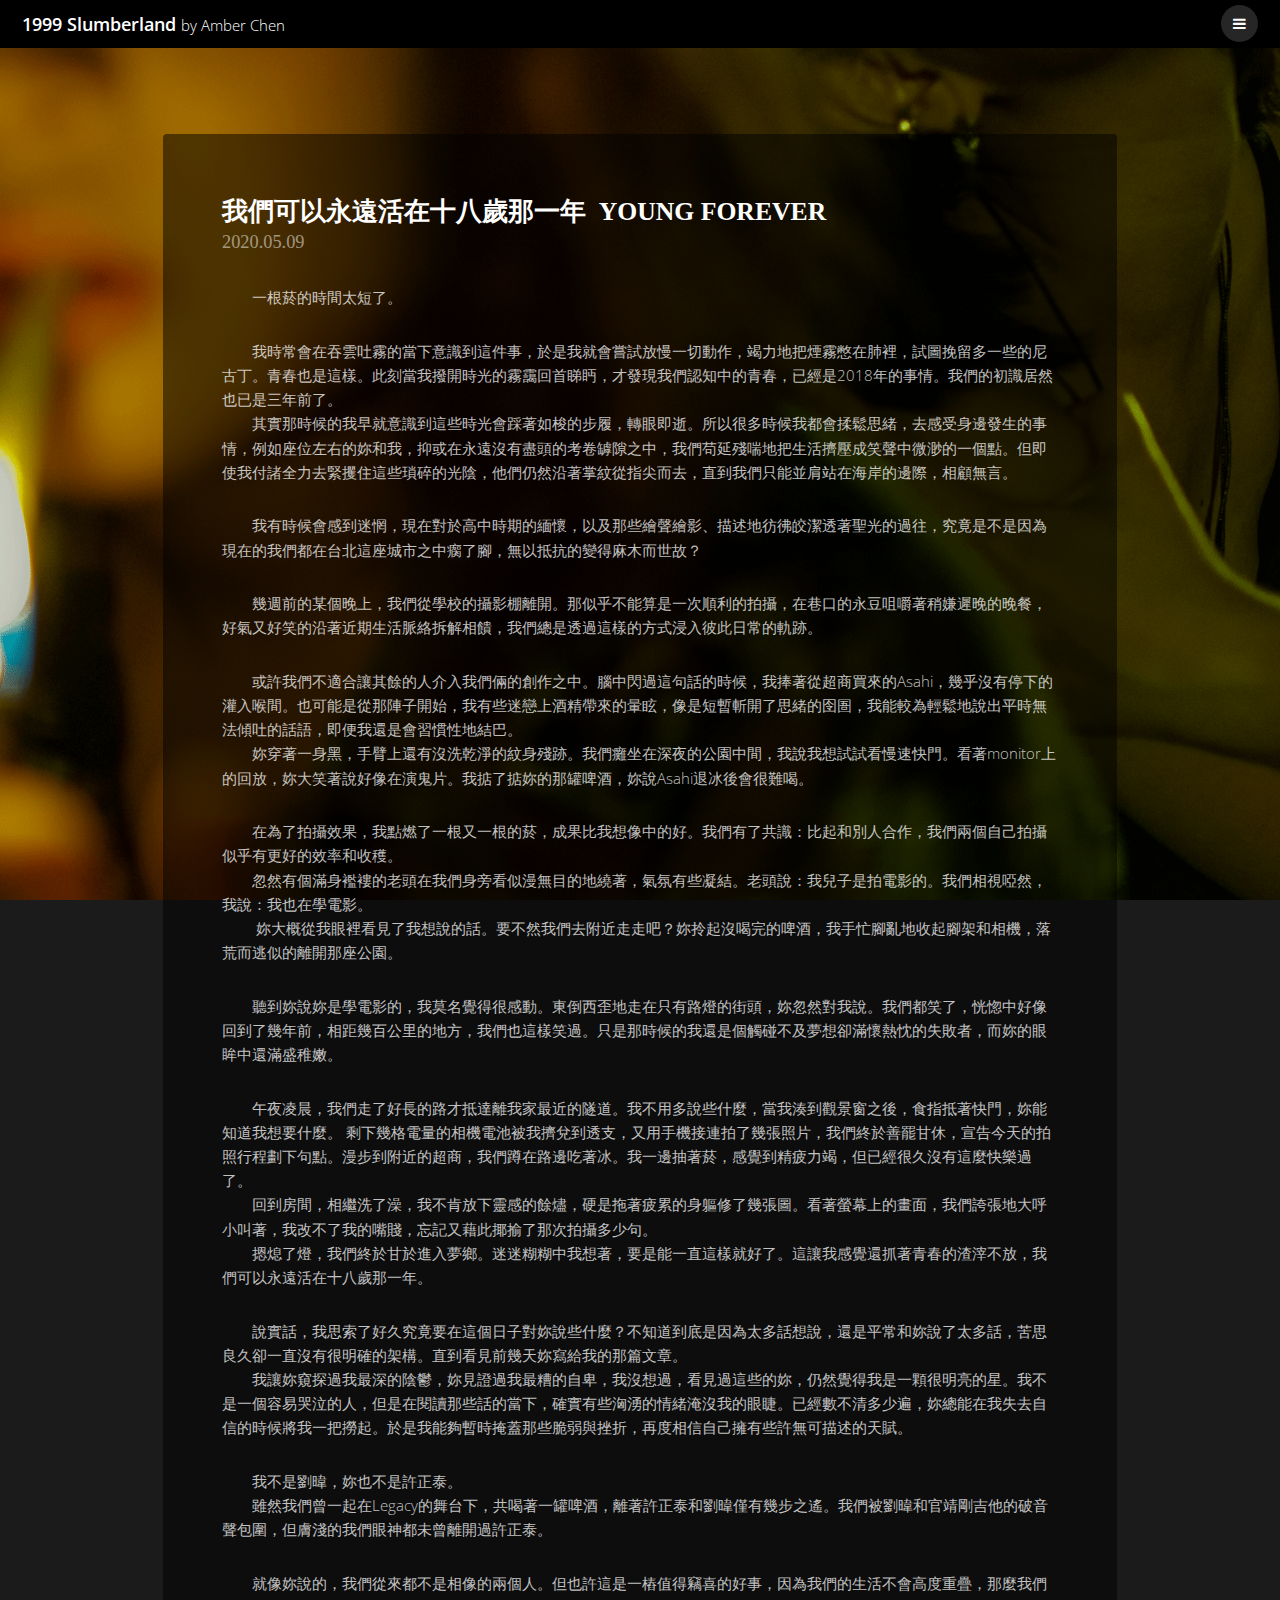
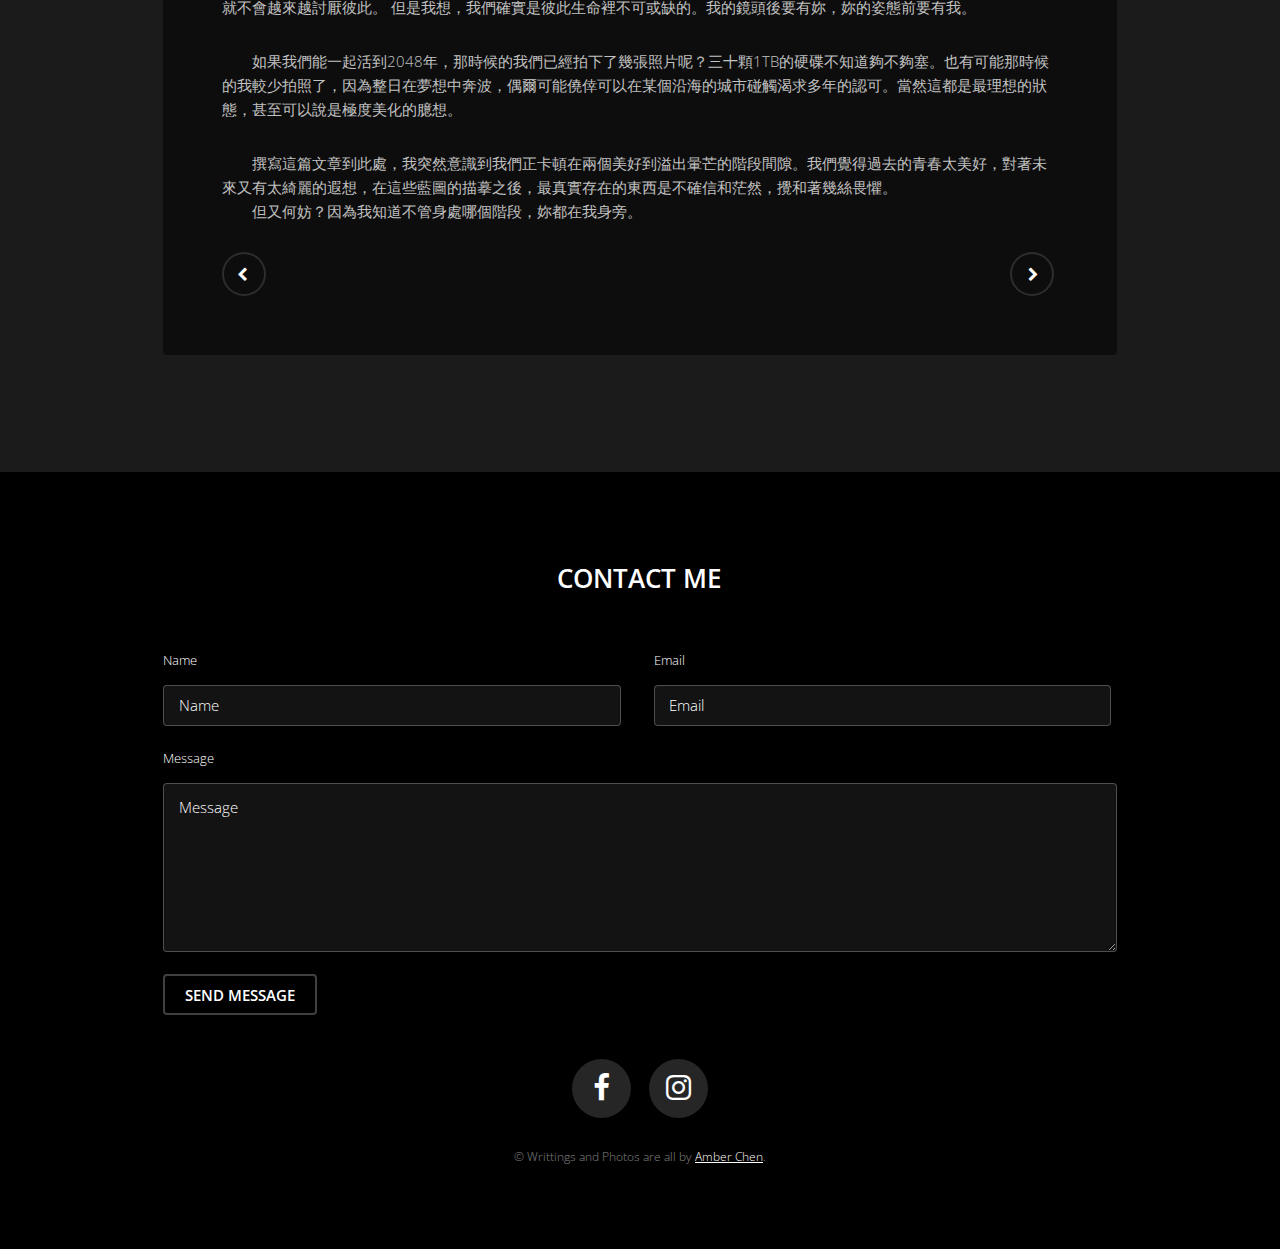
==== commit ff583b54: "Add files via upload" ====
--- a/generic2.html
+++ b/generic2.html
@@ -6,7 +6,7 @@
 -->
 <html>
 	<head>
-		<title>最遠的流浪  Wanderer Guide In Taipei - 1999 Slumberland</title>
+		<title>我們可以永遠活在十八歲那一年 Young Forever - 1999 Slumberland</title>
 		<meta charset="utf-8" />
 		<meta name="viewport" content="width=device-width, initial-scale=1" />
 		<link rel="stylesheet" href="assets/css/main.css" />
@@ -38,7 +38,7 @@
 				<div class="inner">
 					<article class="box">
 						<header>
-							<h2><font face="serif">最遠的流浪  Wanderer Guide In Taipei</font><br></h2>
+							<h2><font face="serif">我們可以永遠活在十八歲那一年&ensp;Young Forever</font><br></h2>
 							<p><font face="serif">2020.05.09</font><br></p>
 						</header>
 						<div class="content">
@@ -88,8 +88,8 @@
 						</div>
 						<footer>
 							<ul class="actions">
-								<li><a href="#" class="button alt icon fa-chevron-left"><span class="label">Previous</span></a></li>
-								<li><a href="#" class="button alt icon fa-chevron-right"><span class="label">Next</span></a></li>
+								<li><a href="generic.html" class="button alt icon fa-chevron-left"><span class="label">Previous</span></a></li>
+								<li><a href="generic3.html" class="button alt icon fa-chevron-right"><span class="label">Next</span></a></li>
 							</ul>
 						</footer>
 					</article>
